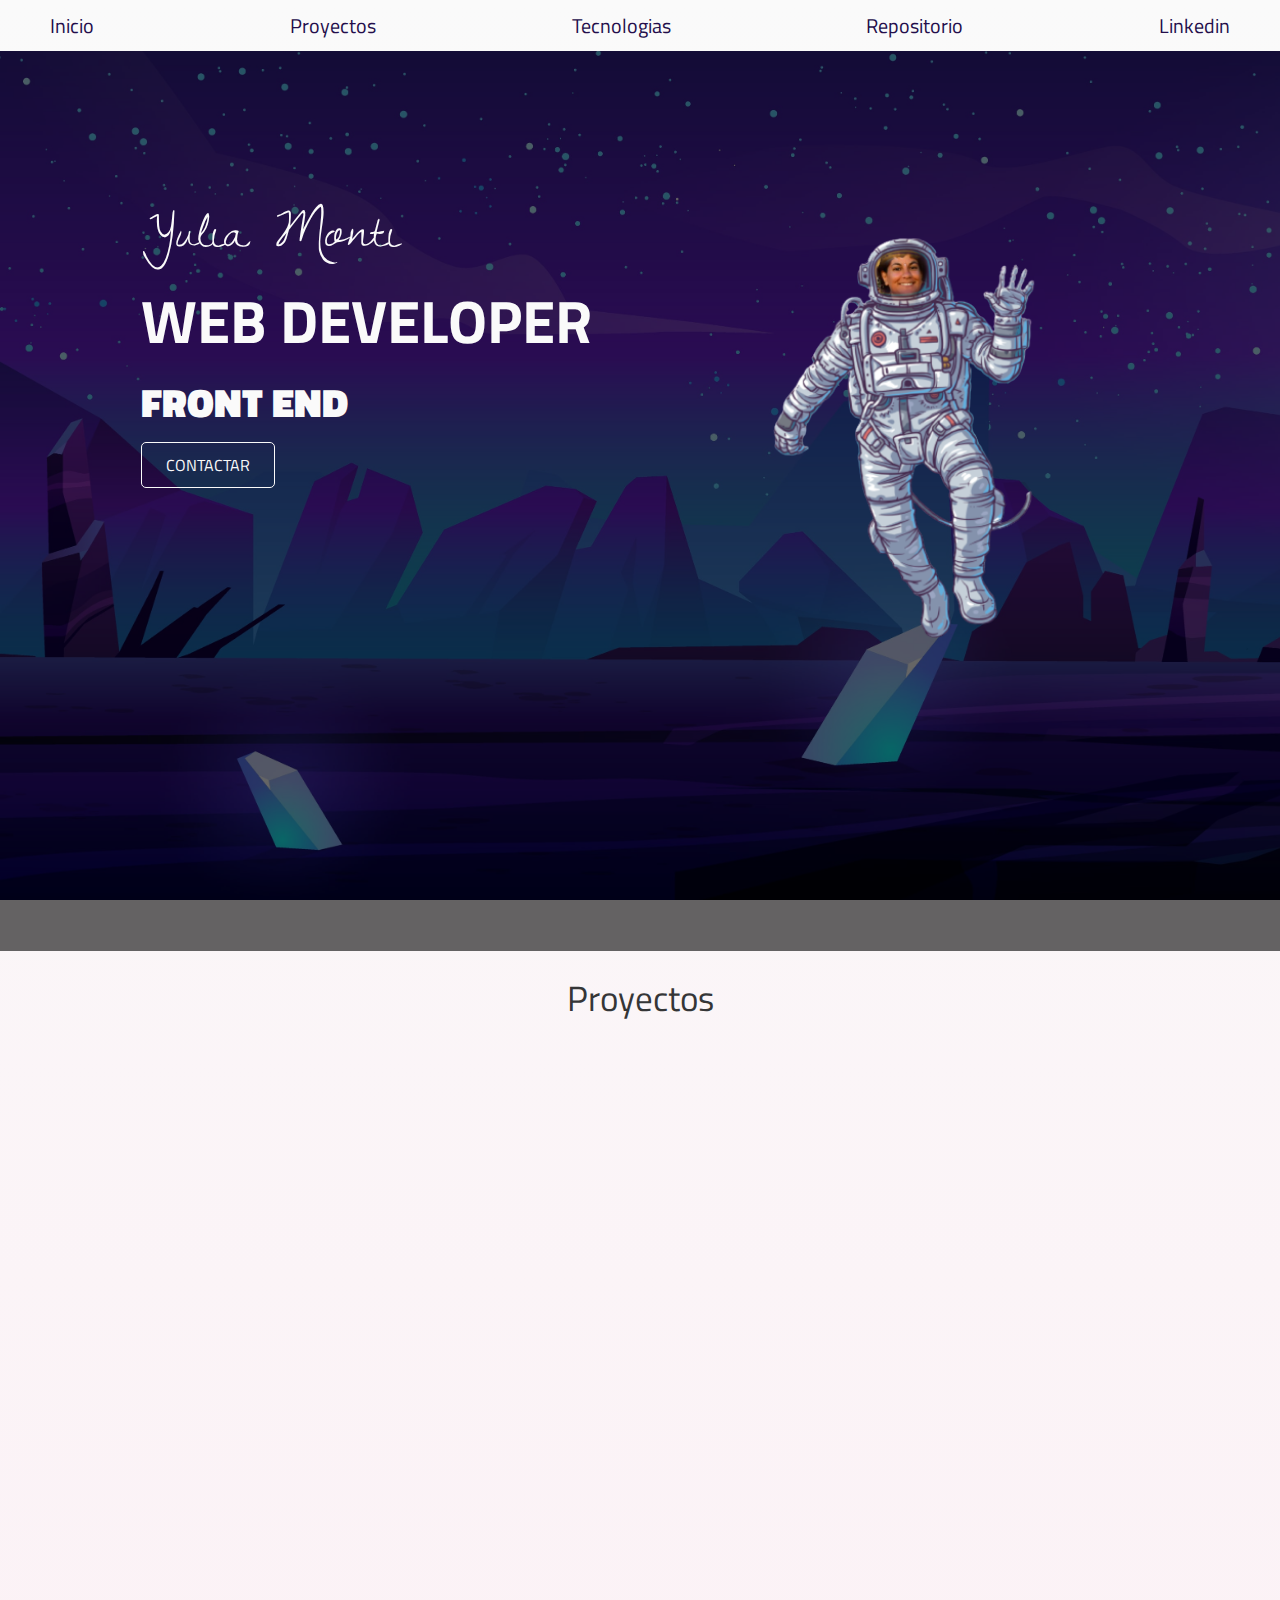
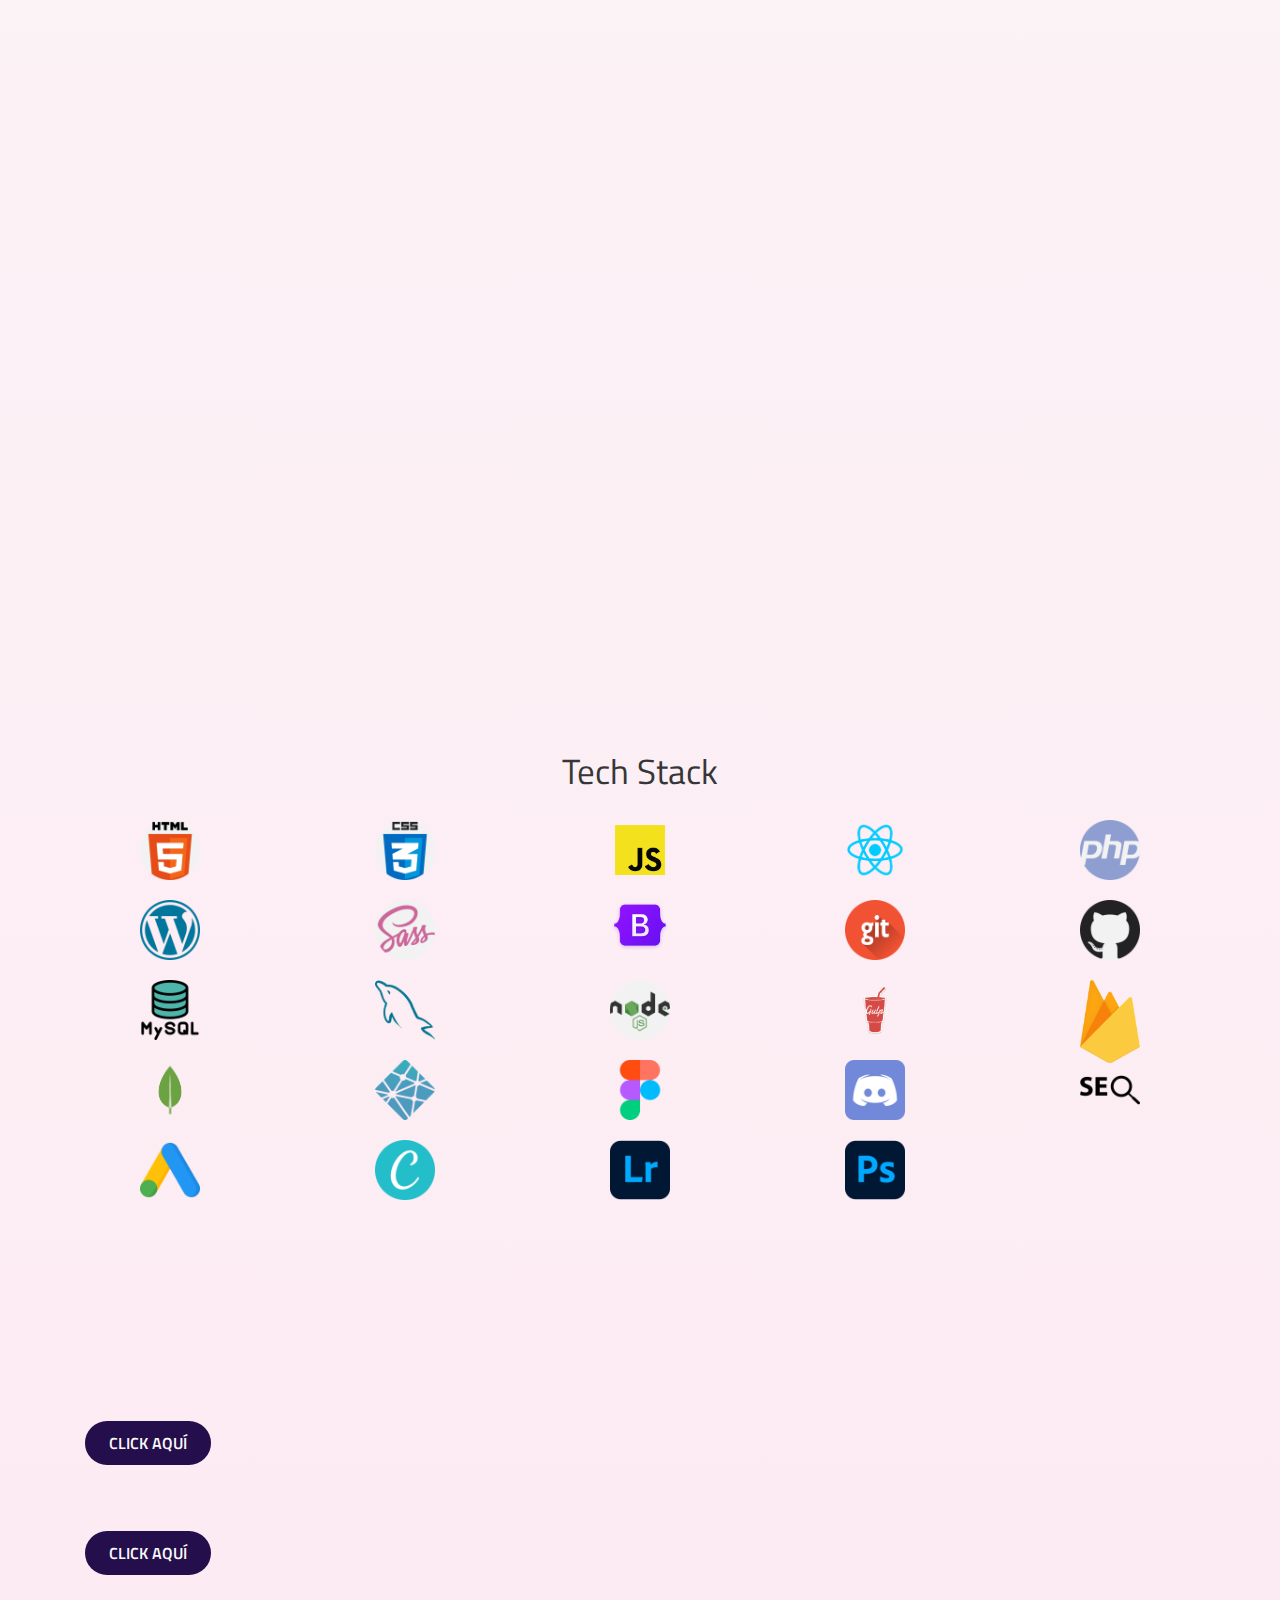
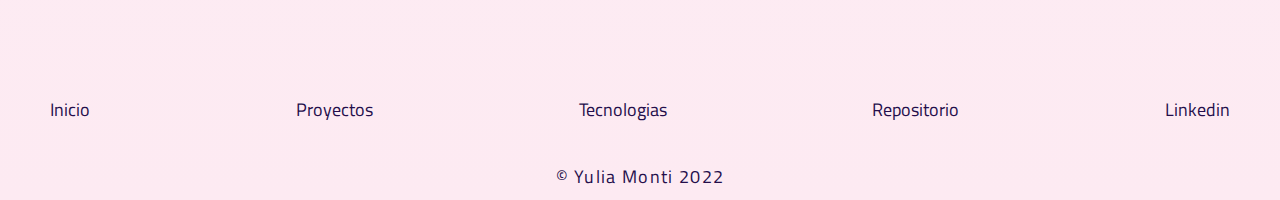
==== index.html @ 809687d3 "Mejorando responsive" ====
<!DOCTYPE html>
<html lang="en">

<head>
    <meta charset="UTF-8">
    <meta http-equiv="X-UA-Compatible" content="IE=edge">
    <meta name="viewport" content="width=device-width, initial-scale=1.0">
    <meta name="description" content="Portfolio de Yulia Monti, Diseñadora y Desarrolladora Web Front End">
    <meta name="keywords"
        content="desarrollo web, developer, full stack, frontEnd, backend, react, javascript, nodejs, php, wordpress, bootstrap, git, github, mysql, firebase, figma, developer web, developer website, developer web full stack, developer web junior, developer web portfolio">
    <title>Yulia Monti</title>
    <link rel="preconnect" href="https://fonts.googleapis.com">
    <link rel="preconnect" href="https://fonts.gstatic.com" crossorigin>
    <link
        href="https://fonts.googleapis.com/css2?family=Dawning+of+a+New+Day&family=Fredoka:wght@300;500&family=Titillium+Web:ital,wght@0,200;0,300;0,400;0,600;0,700;1,200;1,300;1,400;1,600&display=swap"
        rel="stylesheet">
    <link href="https://unpkg.com/aos@2.3.1/dist/aos.css" rel="stylesheet">
    <link href="css/styles.css" rel="stylesheet">
</head>

<body>
    <header>
        <div class="mobile-menu">
            <img src="imagenes/menu-gris.png" alt="menu responsive">
        </div>

        <div>
            <nav class="navegacion-principal flex contenedor">
                <a href="./index.html">Inicio</a>
                <a href="#proyectos">Proyectos</a>
                <a href="#estudios"> Tecnologias </a>
                <a href="https://github.com/yuliamonti" target="_blank"> Repositorio </a>
                <a href="https://www.linkedin.com/in/yuliamonti/" target="_blank"> Linkedin </a>
            </nav>
        </div>
    </header>

    <section class="hero">
        <div class="contenido-hero">
            <div class="w-sm-100">
                <h1 class="titulo-yulia"> Yulia Monti
                    <br><span class="titulo contenedor"> Web Developer</span>
                </h1>
                <h2> Front End</h2>
                <a href="http://www.linkedin.com/in/yuliamonti" class="boton" target="_blank"> Contactar </a>
            </div>

            <div>
                <a href="./html/sobre-mi.html"> <img src="imagenes/yuAstronauta.png" width="400"
                        alt="Astronauta con la cara de Yulia, link sobre-mi" class="astronauta"></a>
            </div>
        </div>
    </section>

    <main>
        <section>
            <h3>Proyectos</h3>
            <div id="proyectos">

                <section data-aos="fade-up" class="proyecto contenedor w-sm-100">
                    <a href="https://yuliamonti.github.io/gif-api/" target="_blank">
                        <img class="img-proyecto-sm" src="imagenes/gif-app-img.png" width="500"
                            alt="App buscadora de gifs"></a>

                    <div class="contenedor descripcionProyecto">
                        <h4>Gif App</h4>
                        <p>App con buscador de Gifs</p>
                        <p>Desde el buscador podes elegir el Gif de la categoría que mas te guste. <br>
                            Tecnología utilizada: React, Vite, Jest, Fetch y API.</p>
                    </div>
                </section>

                <section data-aos="fade-up" class="proyecto fd-r contenedor  w-sm-100">
                    <div class="contenedor descripcionProyecto">
                        <h4>La Web de Skay Beilinson </h4>
                        <p>Página no oficial de Skay y los Fakires, banda de Rock Argentino.</p>
                        <p>Tecnología utilizada: Html, Sass y Gulp.</p>
                    </div>

                    <a href="https://yuliamonti.github.io/laWebDeSkay/" target="_blank">
                        <img class="img-proyecto-sm" src="imagenes/cap-LaWebDeSkay-1.png" width="500"
                            alt="Proyecto de La Web de Skay Beilinson, Banda de Rock Argentino, ex guitarrista de los redondos">
                    </a>
                </section>

                <section data-aos="fade-up" class="proyecto contenedor  w-sm-100">
                    <a href="https://yuliamonti.github.io/carple-monti/" target="_blank">
                        <img class="img-proyecto-sm" src="imagenes/cap-Carple-1.png" width="500"
                            alt="Carple, fábrica de Aberturas"> </a>

                    <div class="contenedor descripcionProyecto">
                        <h4>Carple Fábrica de Aberturas</h4>
                        <p>Página no oficial de Carple, Fábrica de Aberturas.</p>
                        <p>Tecnología utilizada: HTML y Css.</p>
                    </div>
                </section>

                <section data-aos="fade-up" class="proyecto fd-r contenedor  w-sm-100">
                    <div class="contenedor descripcionProyecto">
                        <h4>Brok Electrónica</h4>
                        <p>Servicio Técnico Oficial de Samsung y Sony, Rosario, Santa Fé, Argetina.</p>
                        <p>Tecnología utilizada: WordPress.</p>
                    </div>

                    <a href="https://brokelectronica.com.ar/" target="_blank">
                        <img class="img-proyecto-sm" src="imagenes/proyecto-brok.png" width="500"
                            alt="Proyecto de Brok Electrónica, Servicio tecnico autorizado de Sony y Samsung"> </a>
                </section>

            </div>
        </section>
    </main>

    <section>
        <h3 id="estudios"> Tech Stack</h3>
        <div class="skills contenedor w-sm-100">
            <img src="imagenes/html-5.png" width="60" alt="Logotipo de HTML 5">
            <img src="imagenes/css.png" width="60" alt="Logotipo de CSS">
            <img src="imagenes/javascript.png" width="60" alt="Logotipo de JavaScript">
            <img src="imagenes/react.png" width="60" alt="Logotipo de React Js">
            <img src="imagenes/php.png" width="60" alt="Logotipo de PHP">
            <img src="imagenes/wordpress.png" width="60" alt="Logotipo de WordPress">
            <img src="imagenes/sass.png" width="60" alt="Logotipo de Sass">
            <img src="imagenes/bootstrap-logo-shadow.png" width="60" alt="Logotipo de Bootstrap, frameworks">
            <img src="imagenes/git.png" width="60" alt="Logotipo de Git">
            <img src="imagenes/github.png" width="60" alt="Logotipo de GitHub">
            <img src="imagenes/mysql.png" width="60" alt="Logotipo de MySql">
            <img src="imagenes/mysql-.png" width="60" alt="Logotipo de MySql Workbench">
            <img src="imagenes/nodejs.png" width="60" alt="Logotipo de Node js">
            <img src="imagenes/gulp.png" width="60" alt="Logotipo de Gulp">
            <img src="imagenes/firebase-.png" width="50" alt="Logotipo de Firebase">
            <img src="imagenes/mondo-db.png" width="60" alt="Logotipo de Mongo DB">
            <img src="imagenes/netlify.png" width="60" alt="Logotipo de Netlify">
            <img src="imagenes/figma.png" width="60" alt="Logotipo de Figma">
            <img src="imagenes/discord.png" width="60" alt="Logotipo de Discord">
            <img src="imagenes/seo-search-symbol.png" width="60" alt="Icono de SEO ">
            <img src="imagenes/adwords.png" width="60" alt="Logotipo de Google Adwords">
            <img src="imagenes/canva.png" width="60" alt="Logotipo de Canva">
            <img src="imagenes/photoshop-lightroom.png" width="60" alt="Logotipo de Photoshop">
            <img src="imagenes/photoshop.png" width="60" alt="Logotipo de Lightroom">
        </div>
    </section>

    <section id="mas">
        <div class="mas contenedor w-sm-100">
            <div class="contenedor descripcion-sobre-mi w-sm-100">
                <h4 data-aos="fade-left"> ¿Querés saber más sobre mi?</h4>
                <a href="./html/sobre-mi.html" class="boton-sobre-mi"> Click Aquí </a>
                <h4 data-aos="fade-left"> O contactame</h4>
                <a href="http://www.linkedin.com/in/yuliamonti" class="boton-sobre-mi" target="_blank"> Click Aquí </a>
            </div>

            <div>
                <a href="./html/sobre-mi.html"> <img data-aos="zoom-in"
                        src="imagenes/yuAstronauta-abstract-removebg.png"
                        alt="Ilustración de astronauta con la cara de Yulia" width="400"
                        class="astronauta-saber-mas"></a>
            </div>
        </div>
    </section>

    <div>
        <nav class="flex contenedor menuFooter">
            <a href="/">Inicio</a>
            <a href="#proyectos">Proyectos</a>
            <a href="#estudios"> Tecnologias</a>
            <a href="https://github.com/yuliamonti" target="_blank"> Repositorio </a>
            <a href="https://www.linkedin.com/in/yuliamonti/" target="_blank"> Linkedin </a>
        </nav>
    </div>
    <footer class="footer">
        <p> &copy; Yulia Monti 2022 </p>
    </footer>

    <script src="js/app.js"></script>
    <script src="https://unpkg.com/aos@2.3.1/dist/aos.js"></script>
    <script> AOS.init({ duration: 2000 }); </script>
</body>

</html>
---- css/styles.css ----
/*GLOBALES..................*/
:root {
    /*Colores de la marca*/
    --violeta: #240e4b;
    --rosa: #f590b2;
    --gris: #353637;
    --grisclaro: #fafafa;
    --rosaclaro: #fdeaf2;
}
*,
*:before,
*:after {
    box-sizing: inherit;
    Margin: 0;
    Padding: 0;
}
html {
    font-size: 62.5%;
    box-sizing: border-box;
    scroll-behavior: smooth;
}
.hero,
.proyectos,
.mas {
    scroll-snap-align: center;
    scroll-snap-stop: always;
}
body {
    font-size: 16px;
    font-family: 'Titillium Web', sans-serif;
    background-image: linear-gradient(to top, var(--rosaclaro) 0%, var(--grisclaro) 100%);
}
/*Utilidades.....................*/
.w-sm-100 {
    width: 100%;
}
.contenedor {
    max-width: 120rem;
    margin: 0 auto;
}
a {
    text-decoration: none;
}
.sombra {
    box-shadow: 0px 5px 15px 0px rgba(20, 20, 20, 0.39);
    background-color: var(--grisclaro);
    padding: 2rem;
    border-radius: 1rem;
}

/*BOTONES: Hero - Sección sobre-mi - Página sobre-mi*/
.boton {
    color: var(--grisclaro);
    padding: 1rem 2.4rem;
    margin-left: min(5rem, 1vw);
    text-transform: uppercase;
    font-weight: 500;
    border-radius: .5rem;
    width: 80%;
    text-align: center;
    border: 1.5px solid var(--grisclaro);
}
@media (max-width: 320px) {
    .boton {
        padding: 1rem 2rem;
        border: none;
    }
}
.boton-sobre-mi {
    color: var(--grisclaro);
    background-color: var(--violeta);
    padding: 1rem 2.4rem;
    margin-left: min(5rem, 1vw);
    text-transform: uppercase;
    font-weight: 600;
    border-radius: 5rem;
    width: 80%;
    text-align: center;
}
.boton-sm {
    color: var(--grisclaro);
    text-transform: uppercase;
    border-radius: 4rem;
    padding: 1rem 3rem;
}

.boton:hover,
.boton-sm:hover {
    cursor: pointer;
    font-weight: bolder;
    background-color: rgb(0 0 0 /20%);
}
.boton-sobre-mi:hover {
    cursor: pointer;
    font-weight: bolder;
    background-color: #240e4bbb;
}

/*tamaños de fuente.................*/
h1 {
    font-size: clamp(3rem, 5vw, 6rem);
    margin-left: min(5rem, 1vw);
    font-weight: lighter;
}
h1 span {
    font-size: clamp(2.4rem, 5vw, 6rem);
    font-weight: bold;
    text-transform: uppercase;
}
h2 {
    font-size: clamp(1.8rem, 5vw, 4rem);
    font-weight: 800;
    text-transform: uppercase;
    margin-left: min(5rem, 1vw);
    margin-bottom: 2rem;
}
h3 {
    font-size: clamp(2.2rem, 5vw, 3.5rem);
    font-weight: 400;
}
h4 {
    font-size: clamp(2rem, 5vw, 3rem);
    font-weight: 400;
    margin: 2rem auto;
}
p {
    font-size: clamp(1.4rem, 5vw, 1.8rem);
    font-weight: 400;
}

h3,
h4 {
    text-align: center;
    font-family: 'Titillium Web', sans-serif;
    color: var(--gris);
    flex-direction: row;
}

/*Menú de navegación...............*/
.navegacion-principal {
    display: flex;
    flex-direction: row;
    justify-content: space-between;
}
@media (max-width: 768px) {
    .navegacion-principal {
        flex-direction: column;
        align-items: center;
        opacity: 0;
        height: 0;
        visibility: visible;
        transition: visibility .3s ease-in-out, opacity .5s linear, height .5s linear;
    }
}
.navegacion-principal a {
    color: var(--violeta);
    text-decoration: none;
    font-size: 2rem;
    padding: 1rem;
}
.navegacion-principal a:hover {
    font-weight: 600;
    background-color: #240e4b38;
}
@media (min-width: 769px) {
    .mobile-menu {
        display: none;
    }
}
.mobile-menu img {
    width: 4rem;
}
.mostrar {
    visibility: visible;
    opacity: 1;
    height: auto;
}

/*Hero.............................*/
.hero {
    background-image: url(../imagenes/background-galaxia-yulia-min.jpg);
    background-repeat: no-repeat;
    background-size: cover;
    background-attachment: fixed;
    height: 90rem;
    color: #fafafa;
    position: relative;
    margin-bottom: 2rem;
}
.contenido-hero  {
    position: absolute;
    background-color: rgb(0 0 0 /60%);
    width: 100%;
    height: 100%;
    display: grid;
    grid-auto-rows: 30rem;
    grid-template-columns: repeat(auto-fit, minmax(min(100%, 30rem), 50%));
    padding: max(10vw, 2rem);
}
@media (max-width: 768px) {
    .contenido-hero {
        grid-auto-rows: 25rem;
        grid-template-columns: repeat(auto-fit, minmax(min(102%, 31rem), 51%));
    }
}
@media (max-width: 500px) {
    .contenido-hero {
/*         grid-template-columns: repeat(auto-fit, minmax(min(102%, 31rem), 51%)); */
        padding: max(15vw, 2rem);
    }
}
@media (max-width: 185px) {
    .contenido-hero {
        grid-auto-rows: 30rem;
        padding: max(1vw, 1rem);
    }
}
.astronauta {
    width: max(400px, 100%);
}
@media (max-width: 500px) {
    .astronauta {
        width: max(300px, 100%);
    }
} 
@media (max-width: 333px) {
    .astronauta {
        width: max(250px, 100%);
    }
} 
@media (max-width: 235px) {
    .astronauta {
        width: max(150px, 100%);
    }
} 

.titulo-yulia {
    font-family: 'Dawning of a New Day', cursive;
    color: var(--grisclaro);
    animation-duration: 10s;
}
.titulo {
    font-family: 'Titillium Web', sans-serif;
}

/*Seccion Mis Proyectos............*/
#proyectos {
    min-height: 25rem;
}
.proyecto {
    display: flex;
    align-items: center;
    margin: 0 auto;
    padding: 3rem 2rem 6rem 2rem;
    gap: 2rem;
}
.img-proyecto-sm:hover {
    box-shadow: 0px 5px 15px 0px rgba(20, 20, 20, 0.39);
    background-color: var(--grisclaro);
    border-radius: 1rem;
}
@media (max-width: 768px) {
    .proyecto {
        flex-wrap: wrap;
        flex-direction: column;
        margin: 0 auto;
        padding-bottom: 3rem;
        gap: 2rem;
    }
    .fd-r {
        flex-direction: column-reverse;
    }
}
.proyecto img {
    margin: auto;
    border-radius: 2rem;
}
@media (min-width: 768px) {
    .proyectos {
        display: flex;
        margin: 0 auto;
    }
    .img-proyecto-sm {
        max-width: 100%;
    }
}
@media (max-width: 768px) {
    #proyectos {
        display: flex;
        flex-direction: column;
        text-align: center;
        margin: 0 auto;
        gap: 1rem;
    }
    .img-proyecto-sm {
        max-width: 100%;
    }
    .proyecto img {
        border-radius: 1rem;
    }
}

/*Seccion Tech stack...................*/
.skills {
    color: var(--gris);
    font-weight: 500;
    display: grid;
    grid-auto-rows: 8rem;
    grid-template-columns: repeat(auto-fill, minmax(20rem, 1fr));
    justify-items: center;
    padding: min(5rem, 1vw);
}
@media (max-width: 613px) {
    .skills{
    grid-template-columns: repeat(auto-fill, minmax(7rem, 1fr));
    }
}
.skills img {
    margin: 1rem;
    width: min(6rem, 30vw);
}

.ml {
    margin-left: 3rem;
    margin-right: 1rem;
}

/*Sección Sobre mi..................*/
.titulo-sobre-mi {
    font-family: 'Dawning of a New Day', cursive;
    margin: 0;
}
.subtitulo {
    margin: 0;
}
.sobre-mi {
    position: absolute;
    background-color: rgb(0 0 0 /60%);
    width: 100%;
    height: 100%;
    flex-direction: column;
    align-items: flex-start;
    justify-content: center;
}
.sobre-mi h3 {
    color: var(--grisclaro);
    text-align: left;
}

/*Footer...............*/
.footer {
    text-align: center;
    color: var(--violeta);
    letter-spacing: 1pt;
    margin-top: 2rem;
    padding: 1rem;
}
.sm {
margin: 0;
}
.menuFooter {
    flex-direction: row;
    justify-content: space-between;
    display: flex;
    flex-direction: row;
    justify-content: space-between;
}
.menuFooter a {
    color: var(--violeta);
    font-weight: 500;
    font-size: 1.8rem;
    padding: 1rem;
    max-height: 7vh;
}
.menuFooter a:hover {
    font-weight: 600;
}
@media (max-width: 768px) {
    .menuFooter {
        display: flex;
        flex-direction: column;
        align-items: center;
    }
}
/*Página sobre mi........................*/
.hero-sm {
    background-image: url(../imagenes/background-galaxia-yulia-min.jpg);
    background-size: cover;
    height: 110rem;
    color: #fafafa;
    position: relative;
    margin-bottom: 2rem;
}

#mas {
    margin: 0 auto;
    width: auto;  
}
.mas {
    display: flex;
    align-items: center;
    margin: 0 auto;
    padding: clamp(0em, 4vw, 2em);
}
@media (max-width: 768px) {
    .mas {
        flex-direction: column;
        text-align: center;
    }
}
.descripcion-sobre-mi h4 {
    text-align: left;
    margin-left: 1rem;
}
@media (max-width: 768px) {
    .descripcion-sobre-mi h4 {
        text-align: center;
    }
}
.menuSM {
    margin: 1rem;
    color: var(--violeta);
    text-transform: uppercase;
    font-weight: 700;
    display: flex;
    justify-content: center;
}
.menuSM a:hover {
    color: #353637;
    font-weight: 600;
    background-color: var(--rosaclaro);
}
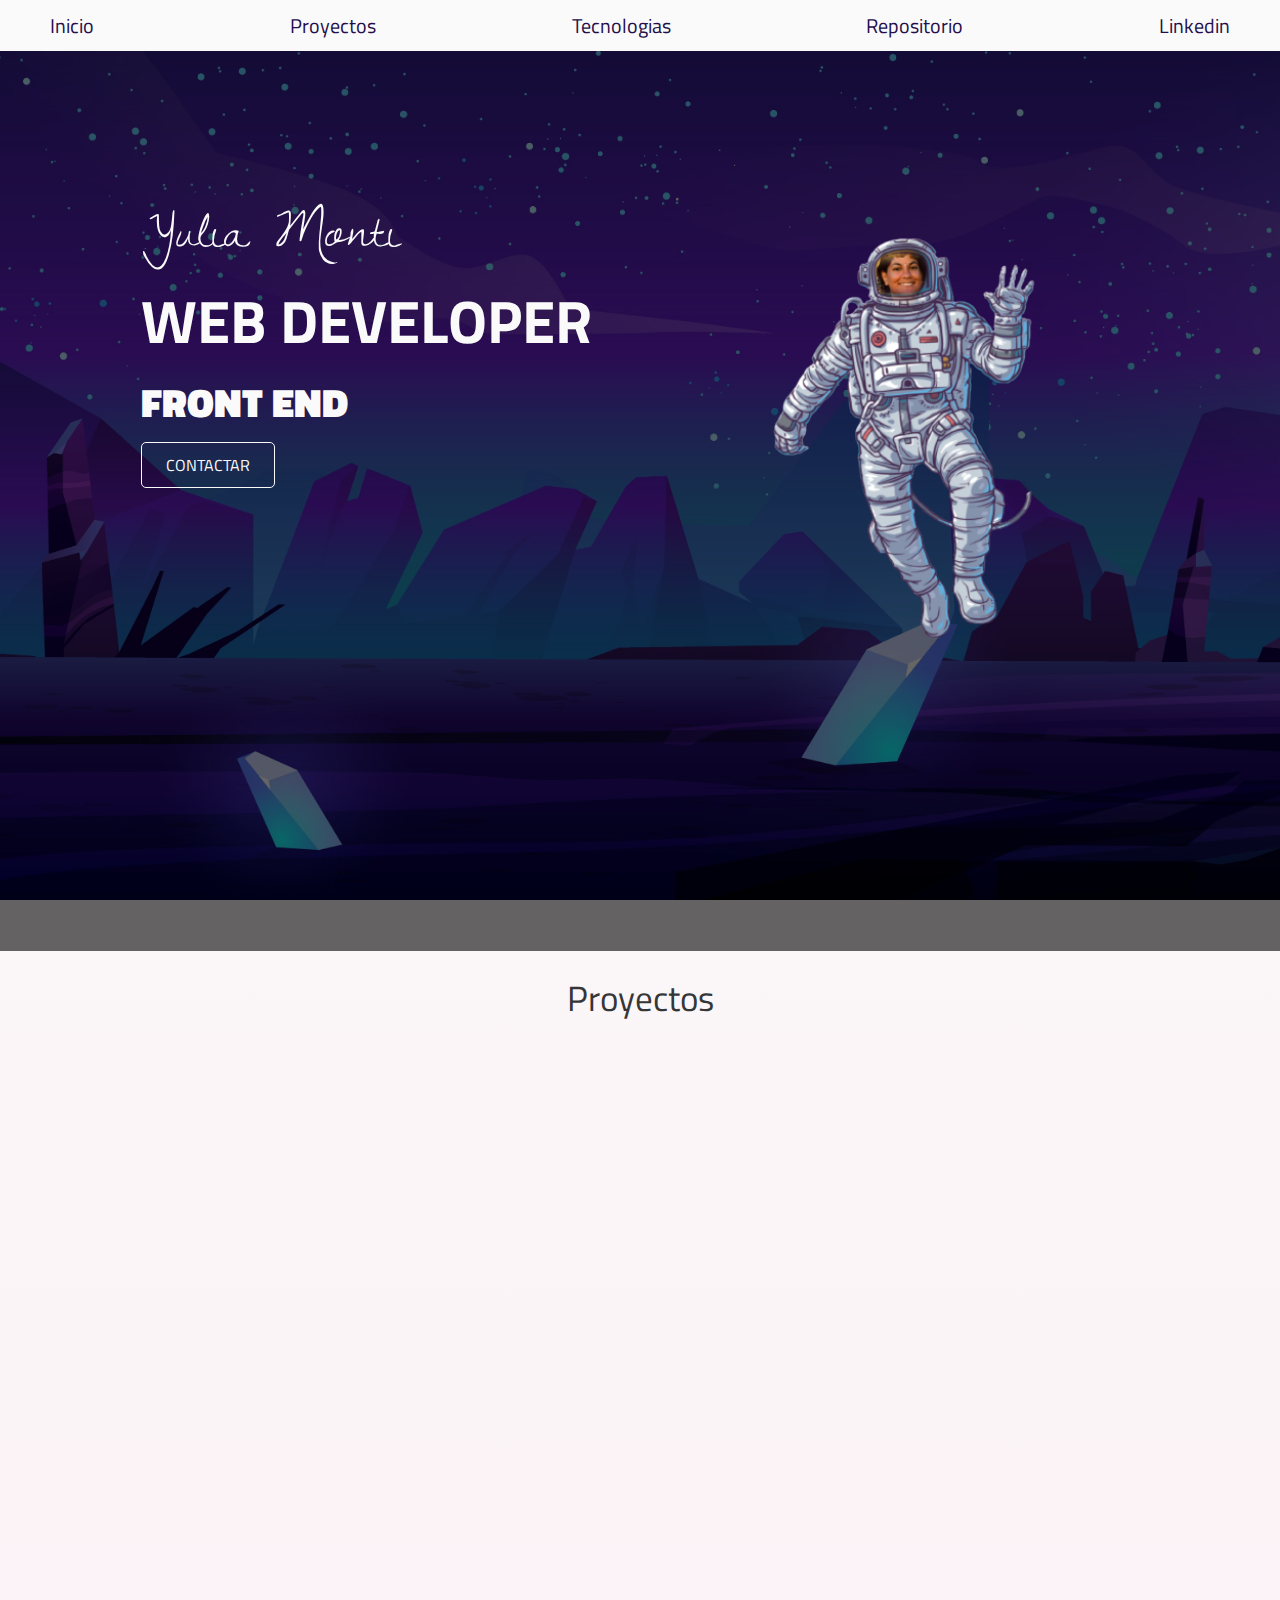
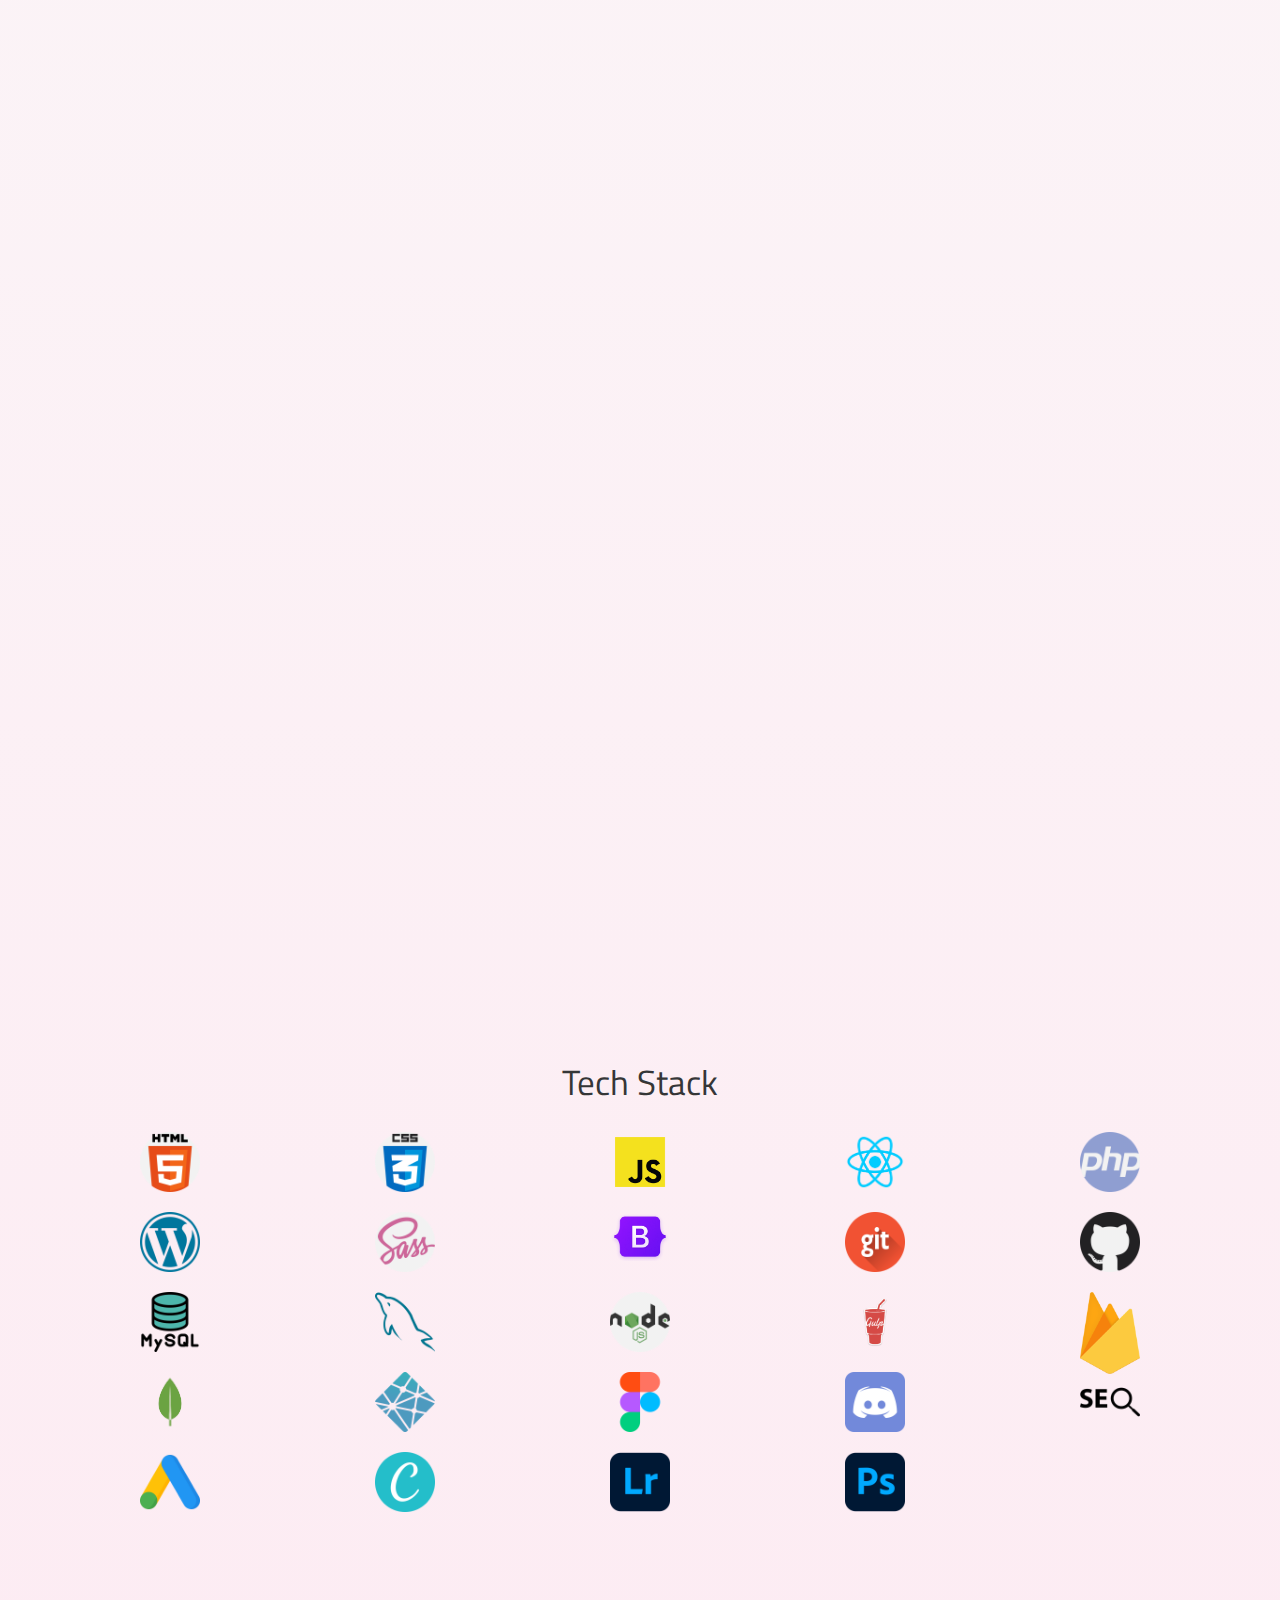
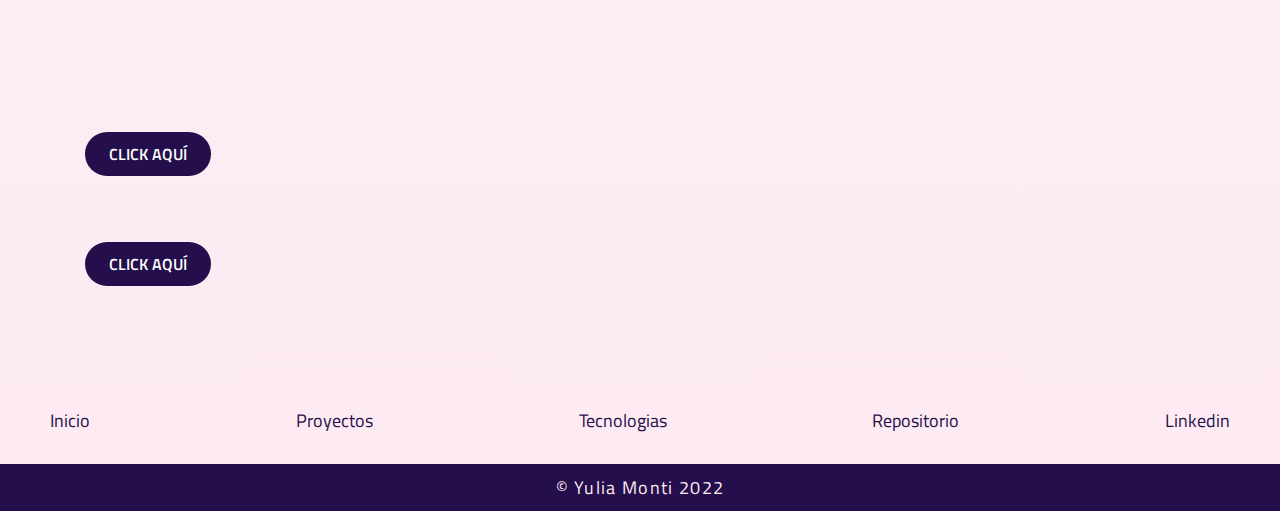
==== commit ed355101: "Añadiendo Proyecto Final de React js" ====
--- a/index.html
+++ b/index.html
@@ -9,6 +9,7 @@
     <meta name="keywords"
         content="desarrollo web, developer, full stack, frontEnd, backend, react, javascript, nodejs, php, wordpress, bootstrap, git, github, mysql, firebase, figma, developer web, developer website, developer web full stack, developer web junior, developer web portfolio">
     <title>Yulia Monti</title>
+    <link rel="icon" href="imagenes/yuAstronauta.png" width="300" />
     <link rel="preconnect" href="https://fonts.googleapis.com">
     <link rel="preconnect" href="https://fonts.gstatic.com" crossorigin>
     <link
@@ -56,6 +57,19 @@
         <section>
             <h3>Proyectos</h3>
             <div id="proyectos">
+
+                <section data-aos="fade-up" class="proyecto fd-r contenedor  w-sm-100">
+                    <div class="contenedor descripcionProyecto">
+                        <h4>E-commerce con React </h4>
+                        <p>Primer App E-commerce utilizando React Js y Firebase como Base de Datos.</p>
+                        <p>Tecnologías utilizadas: React js, Node js, Firebase, Bootstrap, React Router Dom.</p>
+                    </div>
+            
+                    <a href="https://imperfecta-cosmetica-natural.netlify.app/" target="_blank">
+                        <img class="img-proyecto-sm" src="imagenes/cap-imperfecta-png.png" width="500"
+                            alt="Imperfecta Cosmética Natural">
+                    </a>
+                </section>
 
                 <section data-aos="fade-up" class="proyecto contenedor w-sm-100">
                     <a href="https://yuliamonti.github.io/gif-api/" target="_blank">
--- a/css/styles.css
+++ b/css/styles.css
@@ -350,10 +350,11 @@
 /*Footer...............*/
 .footer {
     text-align: center;
-    color: var(--violeta);
+    color: var(--rosaclaro);
     letter-spacing: 1pt;
     margin-top: 2rem;
     padding: 1rem;
+    background-color: var(--violeta);
 }
 .sm {
 margin: 0;
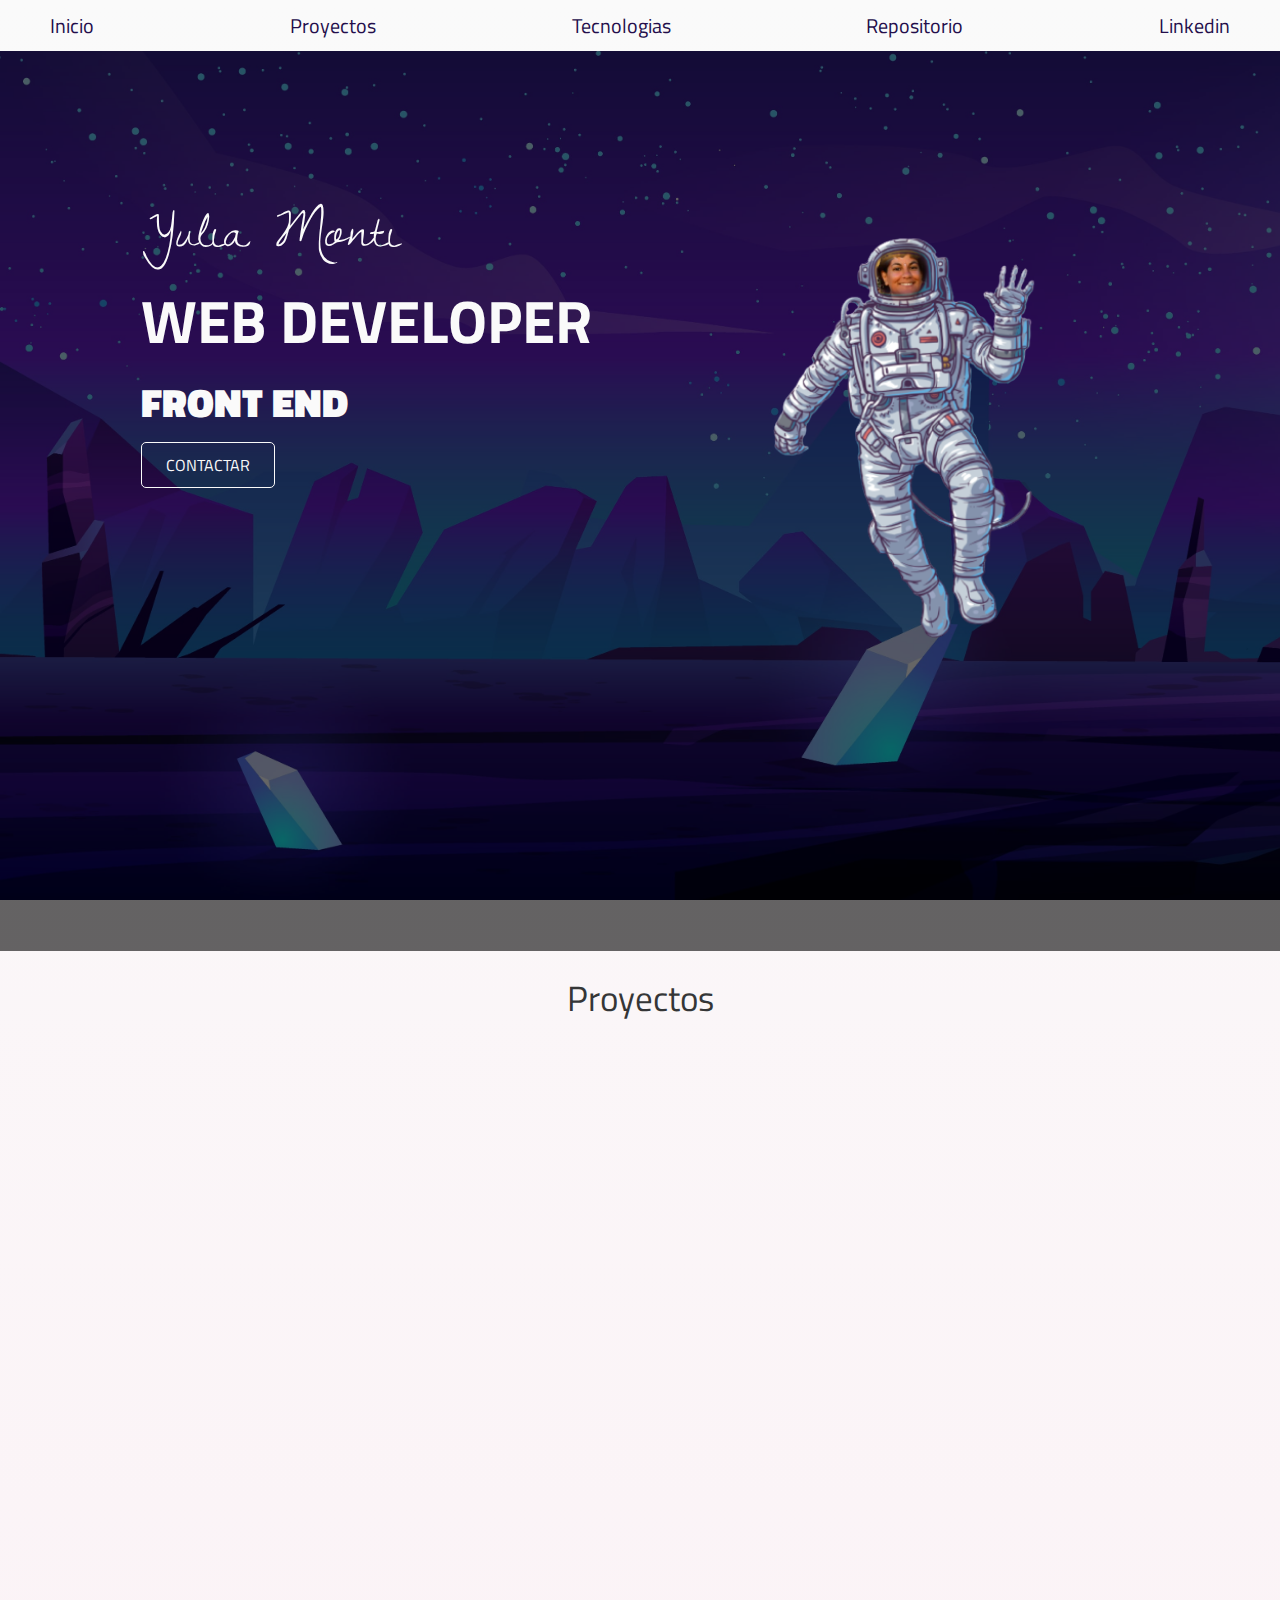
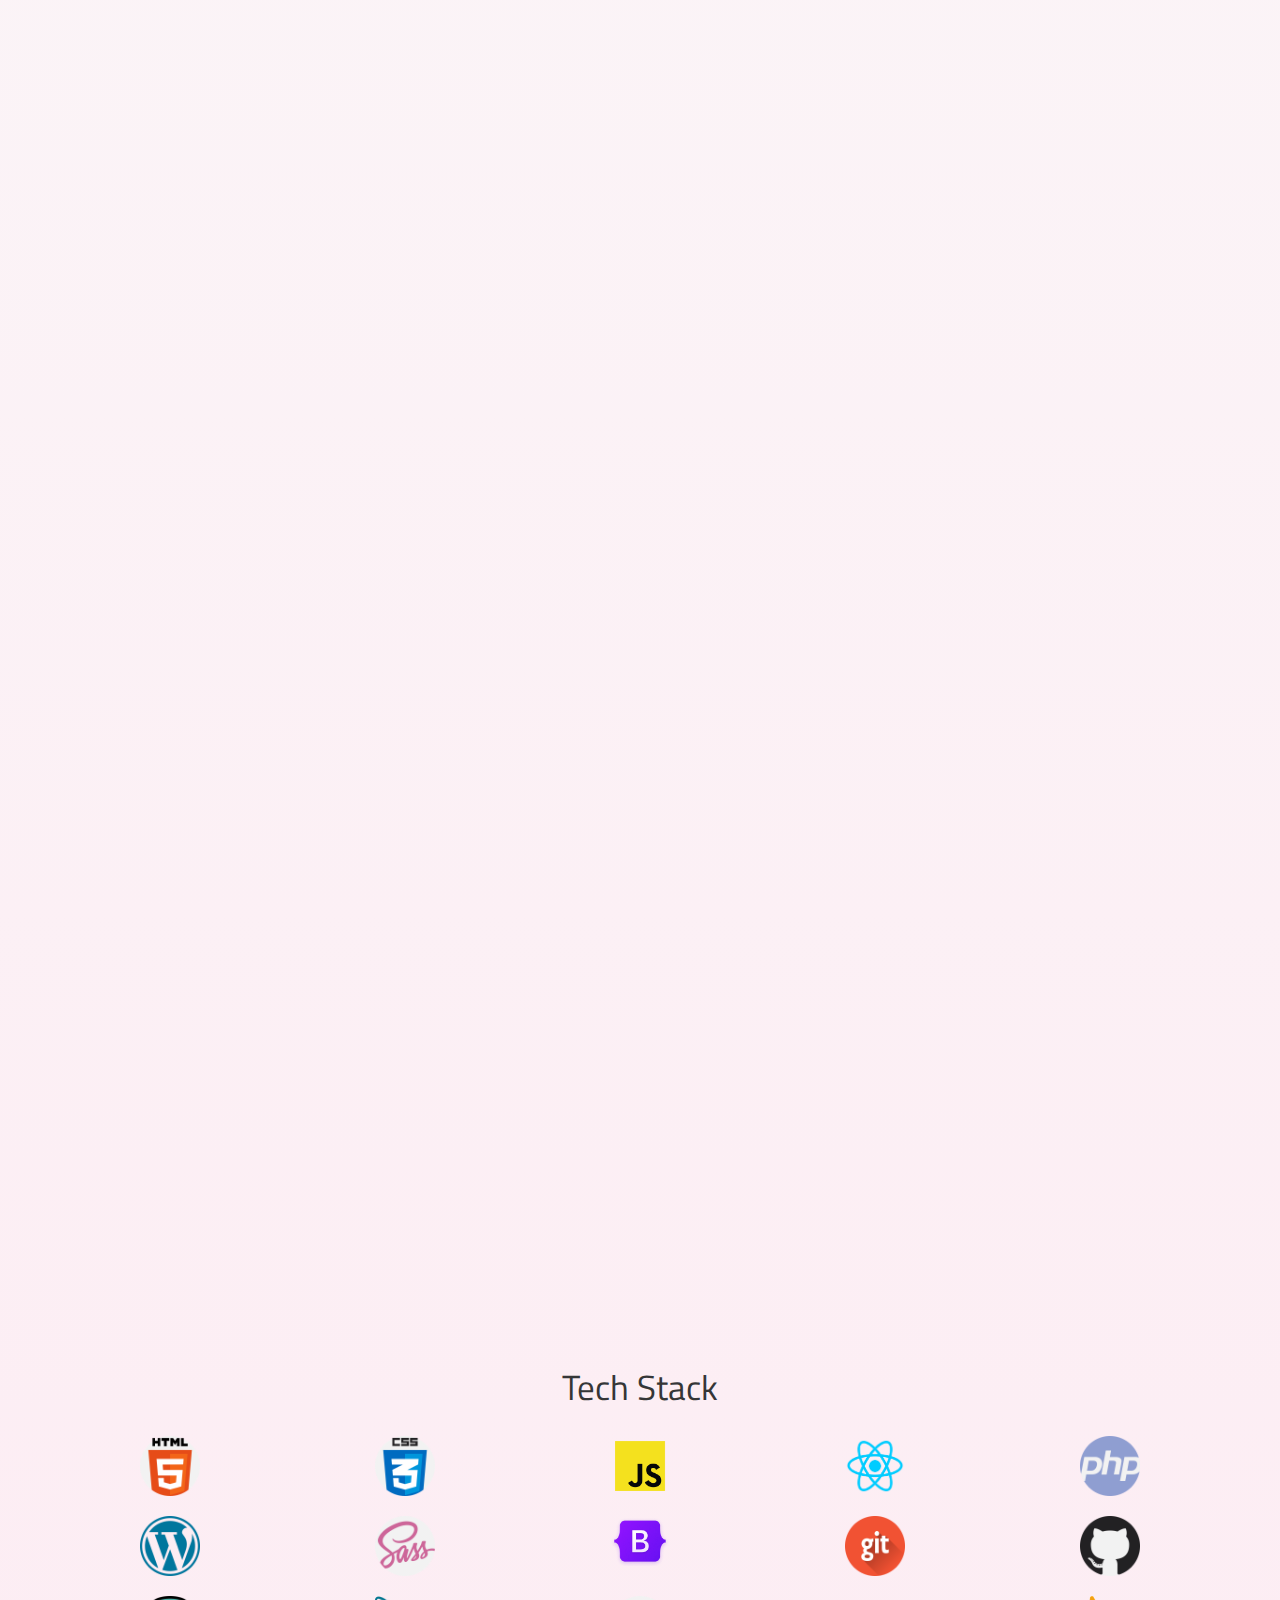
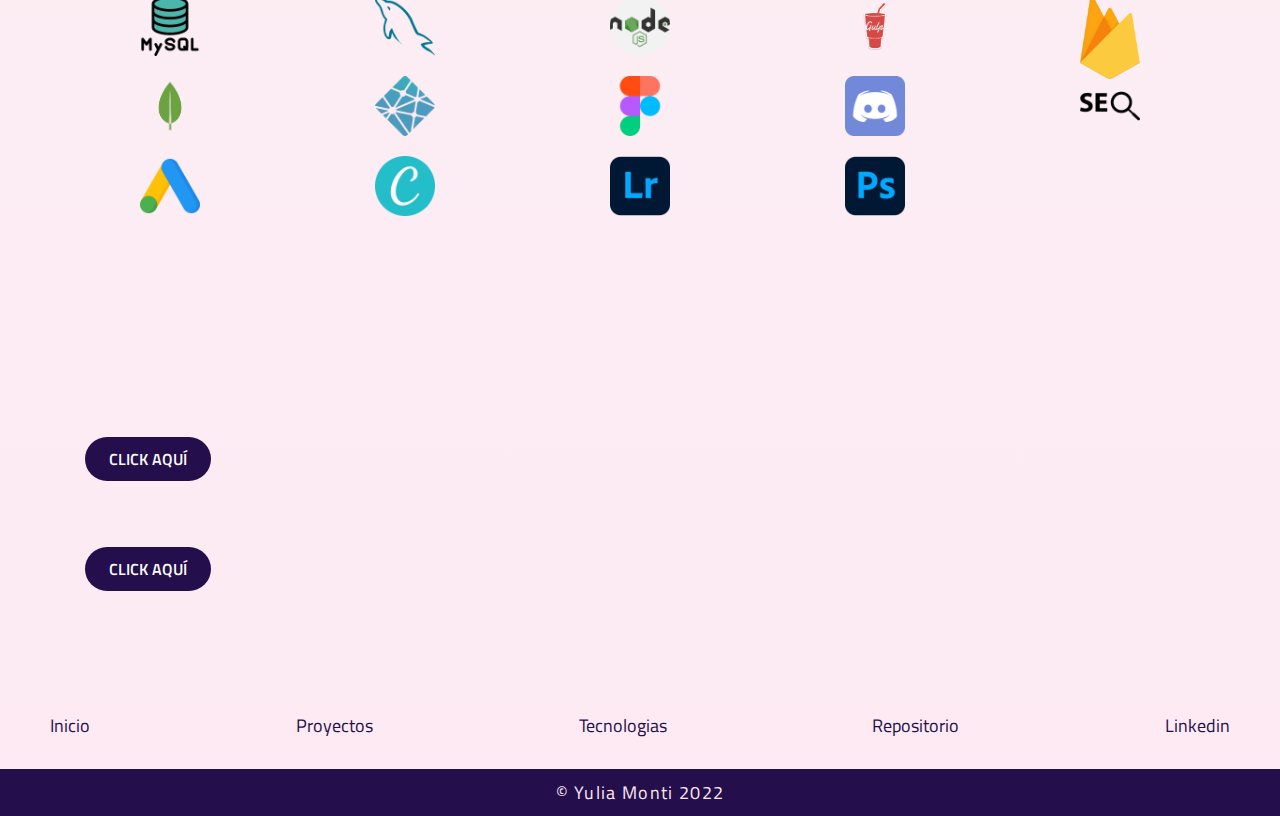
==== commit 767e1863: "Agregando proyecto MBB Kinesióloga" ====
--- a/index.html
+++ b/index.html
@@ -58,17 +58,30 @@
             <h3>Proyectos</h3>
             <div id="proyectos">
 
-                <section data-aos="fade-up" class="proyecto fd-r contenedor  w-sm-100">
-                    <div class="contenedor descripcionProyecto">
-                        <h4>E-commerce con React </h4>
-                        <p>Primer App E-commerce utilizando React Js y Firebase como Base de Datos.</p>
-                        <p>Tecnologías utilizadas: React js, Node js, Firebase, Bootstrap, React Router Dom.</p>
-                    </div>
-            
+
+                <section data-aos="fade-up" class="proyecto contenedor w-sm-100">
+
                     <a href="https://imperfecta-cosmetica-natural.netlify.app/" target="_blank">
                         <img class="img-proyecto-sm" src="imagenes/cap-imperfecta-png.png" width="500"
                             alt="Imperfecta Cosmética Natural">
                     </a>
+                    <div class="contenedor descripcionProyecto">
+                        <h4>E-commerce con React </h4>
+                        <p>Primer App E-commerce utilizando React Js y Firebase como Base de Datos.</p>
+                        <p>Tecnologías utilizadas: React js, Node js, Firebase, Bootstrap, React Router Dom.</p>
+                    </div>
+                </section>
+
+                <section data-aos="fade-up" class="proyecto contenedor fd-r w-sm-100">
+                    <div class="contenedor descripcionProyecto">
+                        <h4>M.Belén Basso, Kinesióloga</h4>
+                        <p>Landing Pages Licenciada en Kinesiología y Fisiatría</p>
+                        <p>Landing Pages realizada para M. Belén Basso Licenciada en Kinesiología y Fisiatría utilizando
+                            Html, Css y Js.</p>
+                    </div>
+                    <a href="https://yuliamonti.github.io/kinesiologa-mbbasso/" target="_blank">
+                        <img class="img-proyecto-sm" src="imagenes/mbb-kinesiologa.png" width="500"
+                            alt="Landing pages Licenciada M. Belen Basso Kinesióloga y Fisiatra"></a>
                 </section>
 
                 <section data-aos="fade-up" class="proyecto contenedor w-sm-100">
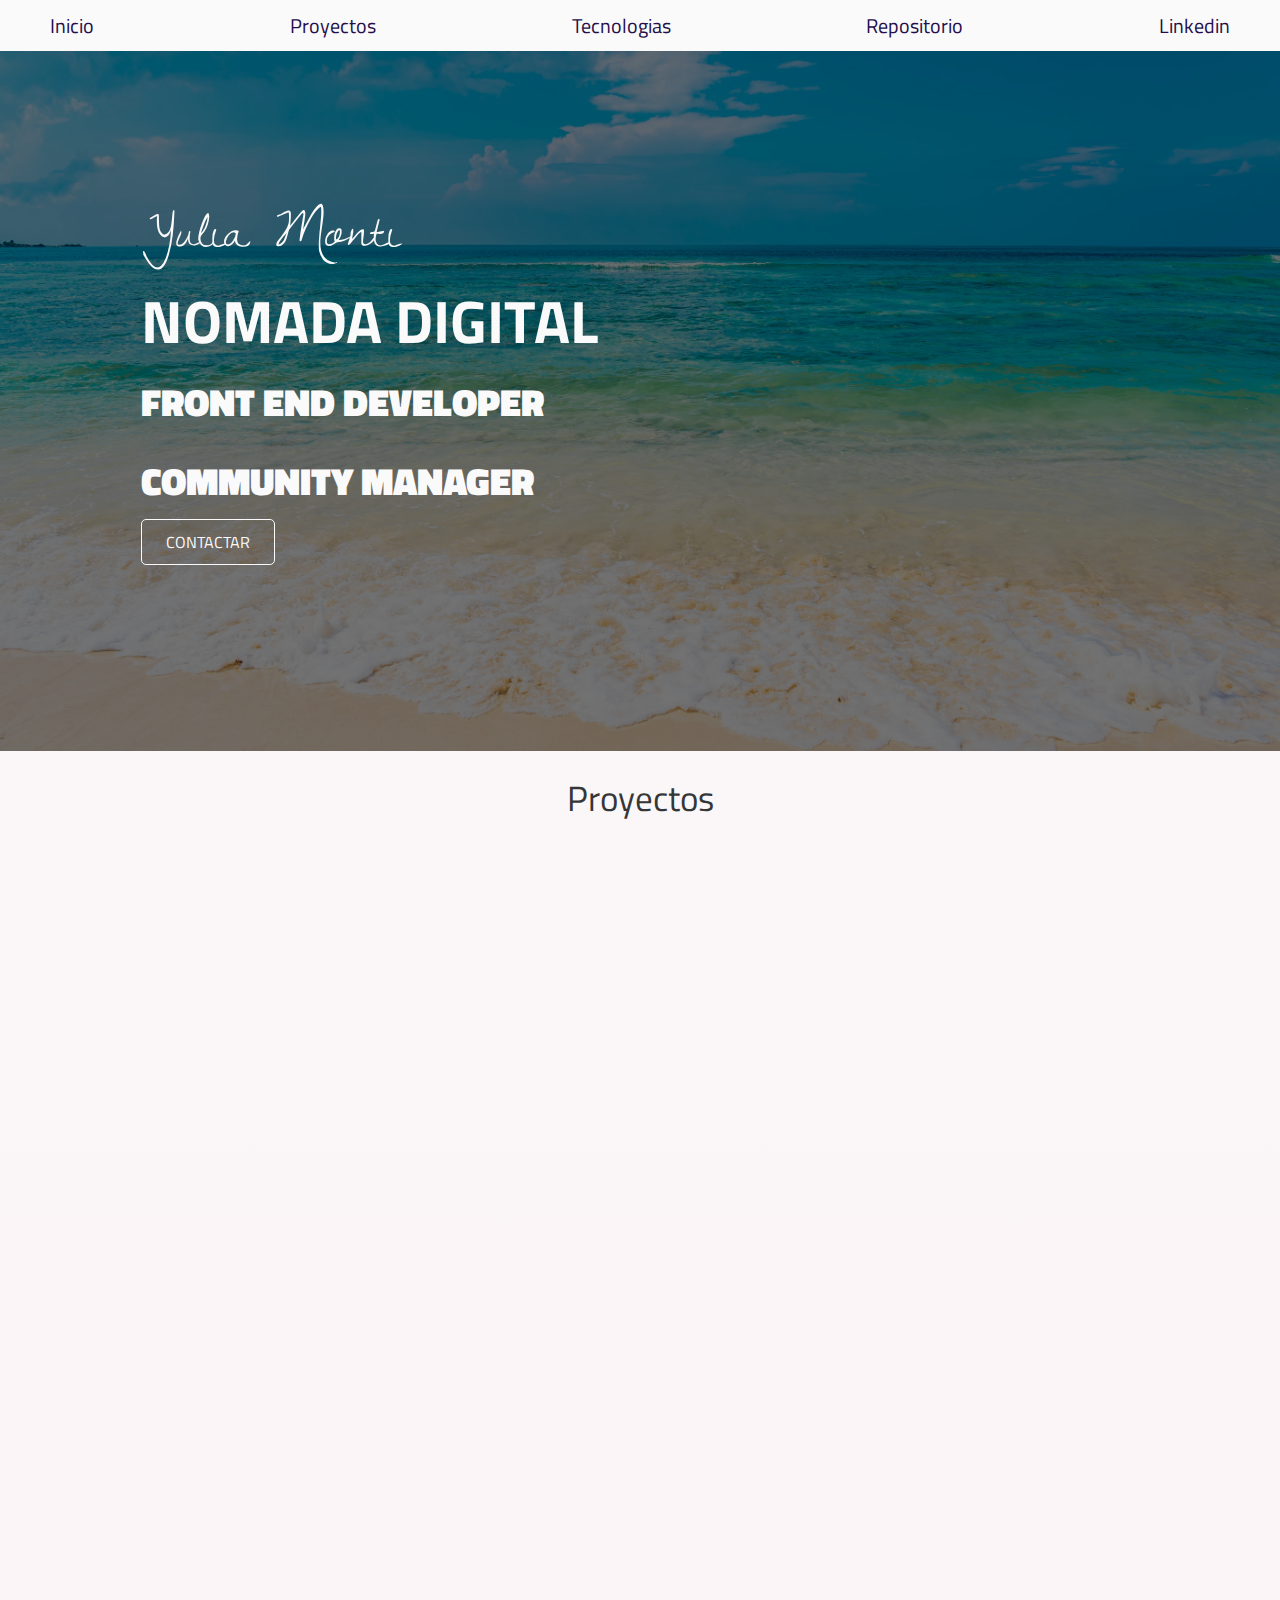
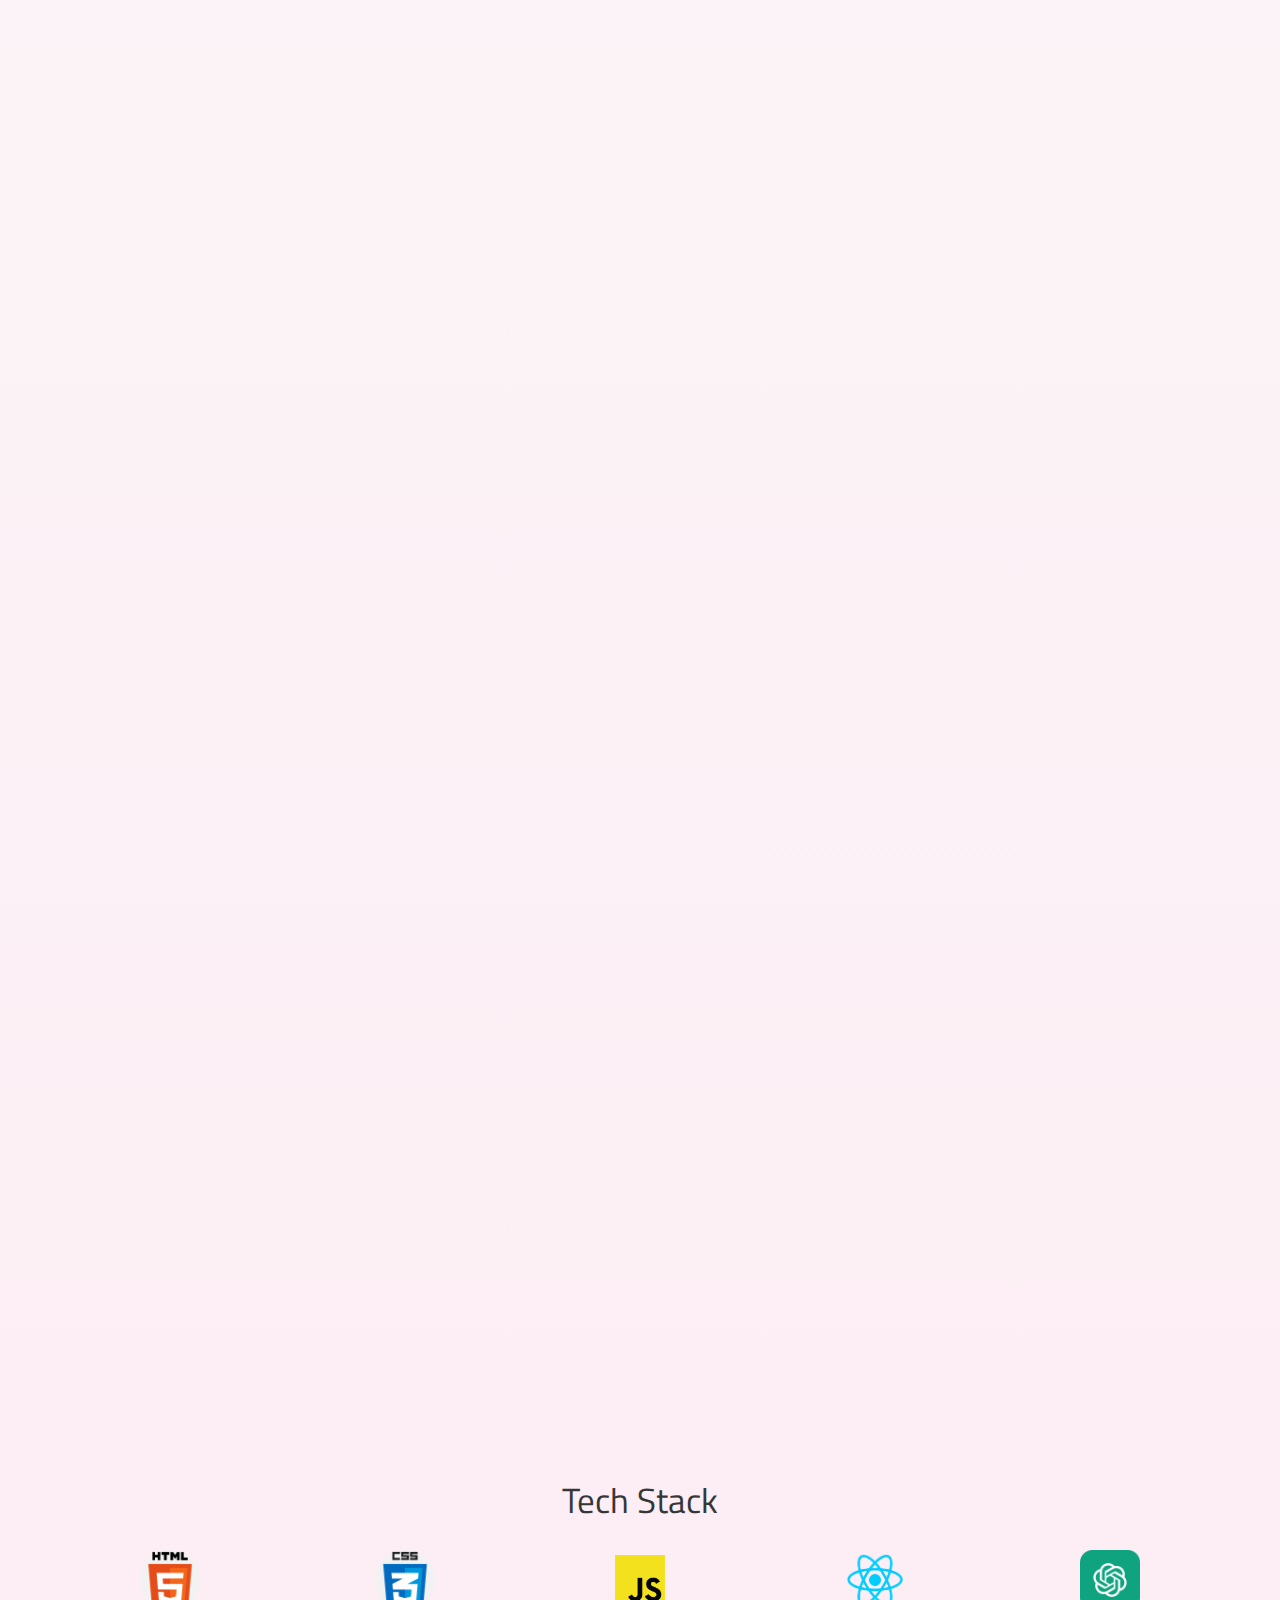
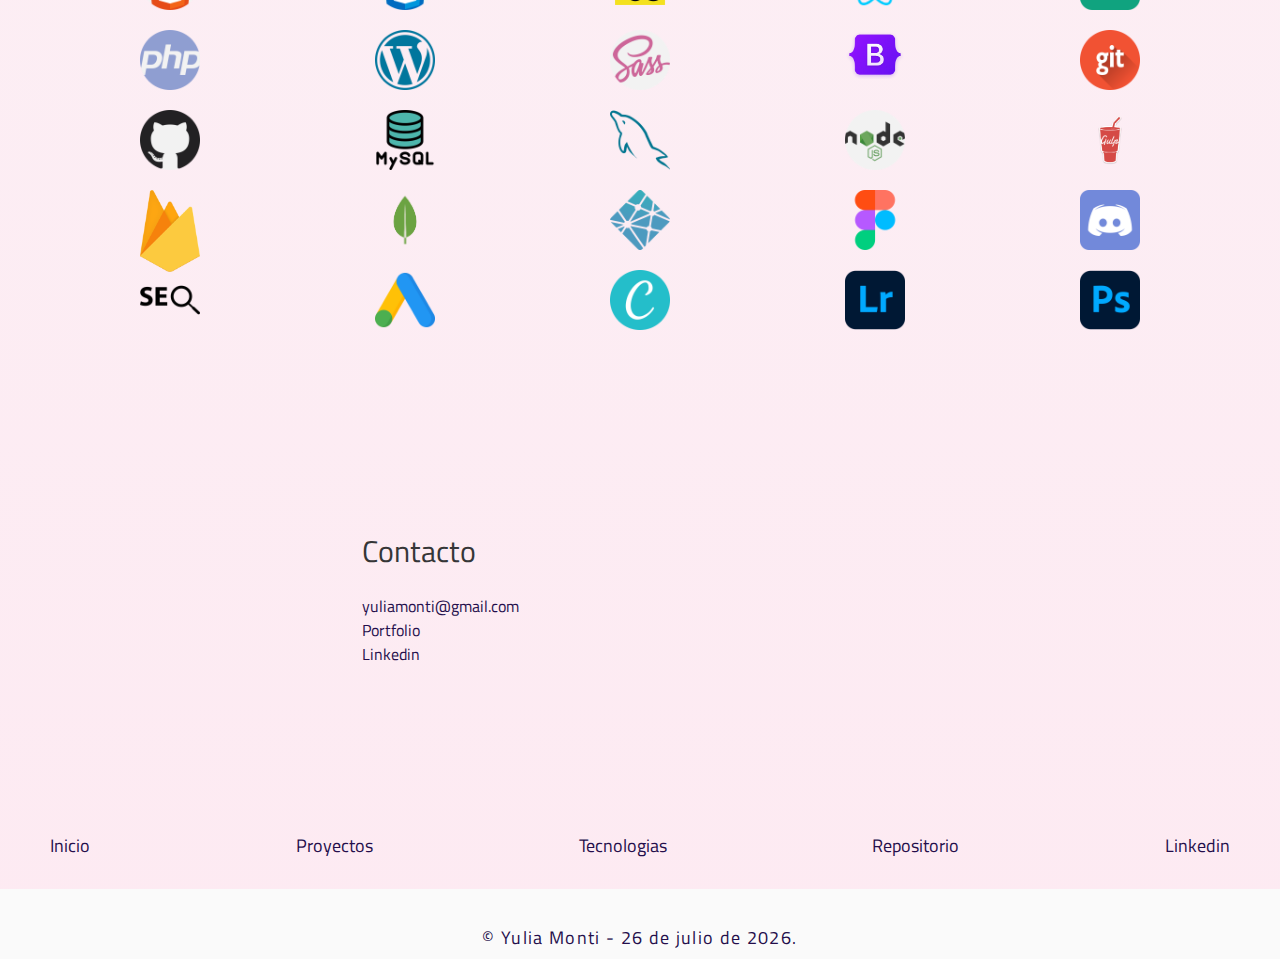
==== commit 644e525e: "actualizando" ====
--- a/index.html
+++ b/index.html
@@ -40,16 +40,16 @@
         <div class="contenido-hero">
             <div class="w-sm-100">
                 <h1 class="titulo-yulia"> Yulia Monti
-                    <br><span class="titulo contenedor"> Web Developer</span>
+                    <br><span class="titulo contenedor"> Nomada Digital</span>
                 </h1>
-                <h2> Front End</h2>
+                <h2> Front End Developer</h2>
+                <h2> Community Manager</h2>
                 <a href="http://www.linkedin.com/in/yuliamonti" class="boton" target="_blank"> Contactar </a>
             </div>
-
-            <div>
+            <!--   <div>
                 <a href="./html/sobre-mi.html"> <img src="imagenes/yuAstronauta.png" width="400"
                         alt="Astronauta con la cara de Yulia, link sobre-mi" class="astronauta"></a>
-            </div>
+            </div> -->
         </div>
     </section>
 
@@ -58,9 +58,18 @@
             <h3>Proyectos</h3>
             <div id="proyectos">
 
-
+                <section data-aos="fade-up" class="proyecto contenedor fd-r w-sm-100">
+                    <div class="contenedor descripcionProyecto">
+                        <h4>Mindo, Ecuador</h4>
+                        <p>Web Site sobre Mindo, Ecuador</p>
+                        <p>Sitio Web con información para ayudar a los turistas que quieren conocer Mindo utilizando
+                            Html, Css y Js.</p>
+                    </div>
+                    <a href="https://mindo-ecuador.netlify.app/" target="_blank">
+                        <img class="img-proyecto-sm" src="imagenes/mindo-web.png" width="500"
+                            alt="Landing pages Mindo, Ecuador"></a>
+                </section>
                 <section data-aos="fade-up" class="proyecto contenedor w-sm-100">
-
                     <a href="https://imperfecta-cosmetica-natural.netlify.app/" target="_blank">
                         <img class="img-proyecto-sm" src="imagenes/cap-imperfecta-png.png" width="500"
                             alt="Imperfecta Cosmética Natural">
@@ -145,6 +154,7 @@
             <img src="imagenes/css.png" width="60" alt="Logotipo de CSS">
             <img src="imagenes/javascript.png" width="60" alt="Logotipo de JavaScript">
             <img src="imagenes/react.png" width="60" alt="Logotipo de React Js">
+            <img src="imagenes/chatgpt-icon.png" width="60" alt="Logotipo de Chat GPT">
             <img src="imagenes/php.png" width="60" alt="Logotipo de PHP">
             <img src="imagenes/wordpress.png" width="60" alt="Logotipo de WordPress">
             <img src="imagenes/sass.png" width="60" alt="Logotipo de Sass">
@@ -170,16 +180,17 @@
 
     <section id="mas">
         <div class="mas contenedor w-sm-100">
-            <div class="contenedor descripcion-sobre-mi w-sm-100">
-                <h4 data-aos="fade-left"> ¿Querés saber más sobre mi?</h4>
-                <a href="./html/sobre-mi.html" class="boton-sobre-mi"> Click Aquí </a>
-                <h4 data-aos="fade-left"> O contactame</h4>
-                <a href="http://www.linkedin.com/in/yuliamonti" class="boton-sobre-mi" target="_blank"> Click Aquí </a>
+            <div class="contenedor descripcion-sobre-mi">
+                <h4> Contacto</h4>
+                <b><a class="a-color" href="mailto:yuliamonti@gmail.com" target="_blank"> yuliamonti@gmail.com </a></b>
+                <br><b><a class="a-color" href="https://yuliamonti.github.io/yuliamonti/" target="_blank"> Portfolio
+                    </a></b>
+                <br><b><a class="a-color" href="https://www.linkedin.com/in/yuliamonti" target="_blank">
+                        Linkedin</a></b>
             </div>
 
             <div>
-                <a href="./html/sobre-mi.html"> <img data-aos="zoom-in"
-                        src="imagenes/yuAstronauta-abstract-removebg.png"
+                <a href="./html/sobre-mi.html"> <img data-aos="zoom-in" src="imagenes/yuAstronauta.png"
                         alt="Ilustración de astronauta con la cara de Yulia" width="400"
                         class="astronauta-saber-mas"></a>
             </div>
@@ -195,8 +206,8 @@
             <a href="https://www.linkedin.com/in/yuliamonti/" target="_blank"> Linkedin </a>
         </nav>
     </div>
-    <footer class="footer">
-        <p> &copy; Yulia Monti 2022 </p>
+    <footer class="footer" id="footer">
+        <p> &copy; Yulia Monti - <span id="fecha"></span>.</p>
     </footer>
 
     <script src="js/app.js"></script>
--- a/css/styles.css
+++ b/css/styles.css
@@ -7,6 +7,7 @@
     --grisclaro: #fafafa;
     --rosaclaro: #fdeaf2;
 }
+
 *,
 *:before,
 *:after {
@@ -14,33 +15,45 @@
     Margin: 0;
     Padding: 0;
 }
+
 html {
     font-size: 62.5%;
     box-sizing: border-box;
     scroll-behavior: smooth;
 }
+
 .hero,
 .proyectos,
 .mas {
     scroll-snap-align: center;
     scroll-snap-stop: always;
 }
+
 body {
     font-size: 16px;
     font-family: 'Titillium Web', sans-serif;
     background-image: linear-gradient(to top, var(--rosaclaro) 0%, var(--grisclaro) 100%);
 }
+
 /*Utilidades.....................*/
 .w-sm-100 {
     width: 100%;
 }
+
 .contenedor {
     max-width: 120rem;
     margin: 0 auto;
 }
+
 a {
     text-decoration: none;
 }
+
+.a-color {
+    color: #240e4b;
+    font-weight: 400;
+}
+
 .sombra {
     box-shadow: 0px 5px 15px 0px rgba(20, 20, 20, 0.39);
     background-color: var(--grisclaro);
@@ -60,23 +73,19 @@
     text-align: center;
     border: 1.5px solid var(--grisclaro);
 }
+
 @media (max-width: 320px) {
     .boton {
         padding: 1rem 2rem;
         border: none;
     }
 }
+
 .boton-sobre-mi {
-    color: var(--grisclaro);
-    background-color: var(--violeta);
-    padding: 1rem 2.4rem;
-    margin-left: min(5rem, 1vw);
-    text-transform: uppercase;
-    font-weight: 600;
-    border-radius: 5rem;
-    width: 80%;
-    text-align: center;
-}
+    color: #353637;
+    border: 1.5px solid var(--gris);
+}
+
 .boton-sm {
     color: var(--grisclaro);
     text-transform: uppercase;
@@ -90,10 +99,11 @@
     font-weight: bolder;
     background-color: rgb(0 0 0 /20%);
 }
-.boton-sobre-mi:hover {
+
+.boton-sobre-mi:hover,
+.a-color:hover {
     cursor: pointer;
     font-weight: bolder;
-    background-color: #240e4bbb;
 }
 
 /*tamaños de fuente.................*/
@@ -102,27 +112,32 @@
     margin-left: min(5rem, 1vw);
     font-weight: lighter;
 }
+
 h1 span {
     font-size: clamp(2.4rem, 5vw, 6rem);
     font-weight: bold;
     text-transform: uppercase;
 }
+
 h2 {
-    font-size: clamp(1.8rem, 5vw, 4rem);
+    font-size: clamp(1.8rem, 3vw, 4rem);
     font-weight: 800;
     text-transform: uppercase;
     margin-left: min(5rem, 1vw);
     margin-bottom: 2rem;
 }
+
 h3 {
     font-size: clamp(2.2rem, 5vw, 3.5rem);
     font-weight: 400;
 }
+
 h4 {
     font-size: clamp(2rem, 5vw, 3rem);
     font-weight: 400;
     margin: 2rem auto;
 }
+
 p {
     font-size: clamp(1.4rem, 5vw, 1.8rem);
     font-weight: 400;
@@ -142,6 +157,7 @@
     flex-direction: row;
     justify-content: space-between;
 }
+
 @media (max-width: 768px) {
     .navegacion-principal {
         flex-direction: column;
@@ -152,24 +168,29 @@
         transition: visibility .3s ease-in-out, opacity .5s linear, height .5s linear;
     }
 }
+
 .navegacion-principal a {
     color: var(--violeta);
     text-decoration: none;
     font-size: 2rem;
     padding: 1rem;
 }
+
 .navegacion-principal a:hover {
     font-weight: 600;
-    background-color: #240e4b38;
-}
+    background-color: #f590b24a;
+}
+
 @media (min-width: 769px) {
     .mobile-menu {
         display: none;
     }
 }
+
 .mobile-menu img {
     width: 4rem;
 }
+
 .mostrar {
     visibility: visible;
     opacity: 1;
@@ -178,44 +199,43 @@
 
 /*Hero.............................*/
 .hero {
-    background-image: url(../imagenes/background-galaxia-yulia-min.jpg);
+    background-image: url(../imagenes/mar.jpg);
     background-repeat: no-repeat;
     background-size: cover;
     background-attachment: fixed;
-    height: 90rem;
+    height: 70rem;
     color: #fafafa;
     position: relative;
     margin-bottom: 2rem;
 }
-.contenido-hero  {
+
+.contenido-hero {
     position: absolute;
-    background-color: rgb(0 0 0 /60%);
+    background-color: rgb(0 0 0 /55%);
     width: 100%;
     height: 100%;
-    display: grid;
-    grid-auto-rows: 30rem;
-    grid-template-columns: repeat(auto-fit, minmax(min(100%, 30rem), 50%));
     padding: max(10vw, 2rem);
 }
-@media (max-width: 768px) {
+
+@media (max-width: 500px) {
+    .hero {
+        height: 50rem;
+    }
+
     .contenido-hero {
-        grid-auto-rows: 25rem;
-        grid-template-columns: repeat(auto-fit, minmax(min(102%, 31rem), 51%));
-    }
-}
-@media (max-width: 500px) {
-    .contenido-hero {
-/*         grid-template-columns: repeat(auto-fit, minmax(min(102%, 31rem), 51%)); */
+        /*         grid-template-columns: repeat(auto-fit, minmax(min(102%, 31rem), 51%)); */
         padding: max(15vw, 2rem);
     }
 }
+
 @media (max-width: 185px) {
     .contenido-hero {
         grid-auto-rows: 30rem;
         padding: max(1vw, 1rem);
     }
 }
-.astronauta {
+
+/* .astronauta {
     width: max(400px, 100%);
 }
 @media (max-width: 500px) {
@@ -233,12 +253,13 @@
         width: max(150px, 100%);
     }
 } 
-
+ */
 .titulo-yulia {
     font-family: 'Dawning of a New Day', cursive;
     color: var(--grisclaro);
     animation-duration: 10s;
 }
+
 .titulo {
     font-family: 'Titillium Web', sans-serif;
 }
@@ -247,6 +268,7 @@
 #proyectos {
     min-height: 25rem;
 }
+
 .proyecto {
     display: flex;
     align-items: center;
@@ -254,11 +276,13 @@
     padding: 3rem 2rem 6rem 2rem;
     gap: 2rem;
 }
+
 .img-proyecto-sm:hover {
     box-shadow: 0px 5px 15px 0px rgba(20, 20, 20, 0.39);
     background-color: var(--grisclaro);
     border-radius: 1rem;
 }
+
 @media (max-width: 768px) {
     .proyecto {
         flex-wrap: wrap;
@@ -267,23 +291,28 @@
         padding-bottom: 3rem;
         gap: 2rem;
     }
+
     .fd-r {
         flex-direction: column-reverse;
     }
 }
+
 .proyecto img {
     margin: auto;
     border-radius: 2rem;
 }
+
 @media (min-width: 768px) {
     .proyectos {
         display: flex;
         margin: 0 auto;
     }
+
     .img-proyecto-sm {
         max-width: 100%;
     }
 }
+
 @media (max-width: 768px) {
     #proyectos {
         display: flex;
@@ -292,9 +321,11 @@
         margin: 0 auto;
         gap: 1rem;
     }
+
     .img-proyecto-sm {
         max-width: 100%;
     }
+
     .proyecto img {
         border-radius: 1rem;
     }
@@ -310,11 +341,13 @@
     justify-items: center;
     padding: min(5rem, 1vw);
 }
+
 @media (max-width: 613px) {
-    .skills{
-    grid-template-columns: repeat(auto-fill, minmax(7rem, 1fr));
-    }
-}
+    .skills {
+        grid-template-columns: repeat(auto-fill, minmax(7rem, 1fr));
+    }
+}
+
 .skills img {
     margin: 1rem;
     width: min(6rem, 30vw);
@@ -325,40 +358,22 @@
     margin-right: 1rem;
 }
 
-/*Sección Sobre mi..................*/
-.titulo-sobre-mi {
-    font-family: 'Dawning of a New Day', cursive;
-    margin: 0;
-}
-.subtitulo {
-    margin: 0;
-}
-.sobre-mi {
-    position: absolute;
-    background-color: rgb(0 0 0 /60%);
-    width: 100%;
-    height: 100%;
-    flex-direction: column;
-    align-items: flex-start;
-    justify-content: center;
-}
-.sobre-mi h3 {
-    color: var(--grisclaro);
-    text-align: left;
-}
 
 /*Footer...............*/
 .footer {
     text-align: center;
-    color: var(--rosaclaro);
     letter-spacing: 1pt;
     margin-top: 2rem;
-    padding: 1rem;
-    background-color: var(--violeta);
-}
+    padding: 3.5rem;
+    background-color: #fafafa;
+    color: #240e4b;
+    height: 4rem;
+}
+
 .sm {
-margin: 0;
-}
+    margin: 0;
+}
+
 .menuFooter {
     flex-direction: row;
     justify-content: space-between;
@@ -366,6 +381,7 @@
     flex-direction: row;
     justify-content: space-between;
 }
+
 .menuFooter a {
     color: var(--violeta);
     font-weight: 500;
@@ -373,9 +389,11 @@
     padding: 1rem;
     max-height: 7vh;
 }
+
 .menuFooter a:hover {
     font-weight: 600;
 }
+
 @media (max-width: 768px) {
     .menuFooter {
         display: flex;
@@ -383,41 +401,37 @@
         align-items: center;
     }
 }
+
 /*Página sobre mi........................*/
-.hero-sm {
-    background-image: url(../imagenes/background-galaxia-yulia-min.jpg);
-    background-size: cover;
-    height: 110rem;
-    color: #fafafa;
-    position: relative;
-    margin-bottom: 2rem;
-}
-
 #mas {
     margin: 0 auto;
-    width: auto;  
-}
+    width: auto;
+}
+
 .mas {
     display: flex;
     align-items: center;
     margin: 0 auto;
     padding: clamp(0em, 4vw, 2em);
 }
+
 @media (max-width: 768px) {
     .mas {
         flex-direction: column;
         text-align: center;
     }
 }
+
 .descripcion-sobre-mi h4 {
     text-align: left;
-    margin-left: 1rem;
-}
+}
+
 @media (max-width: 768px) {
     .descripcion-sobre-mi h4 {
         text-align: center;
     }
 }
+
 .menuSM {
     margin: 1rem;
     color: var(--violeta);
@@ -426,8 +440,9 @@
     display: flex;
     justify-content: center;
 }
+
 .menuSM a:hover {
     color: #353637;
     font-weight: 600;
     background-color: var(--rosaclaro);
-}
+}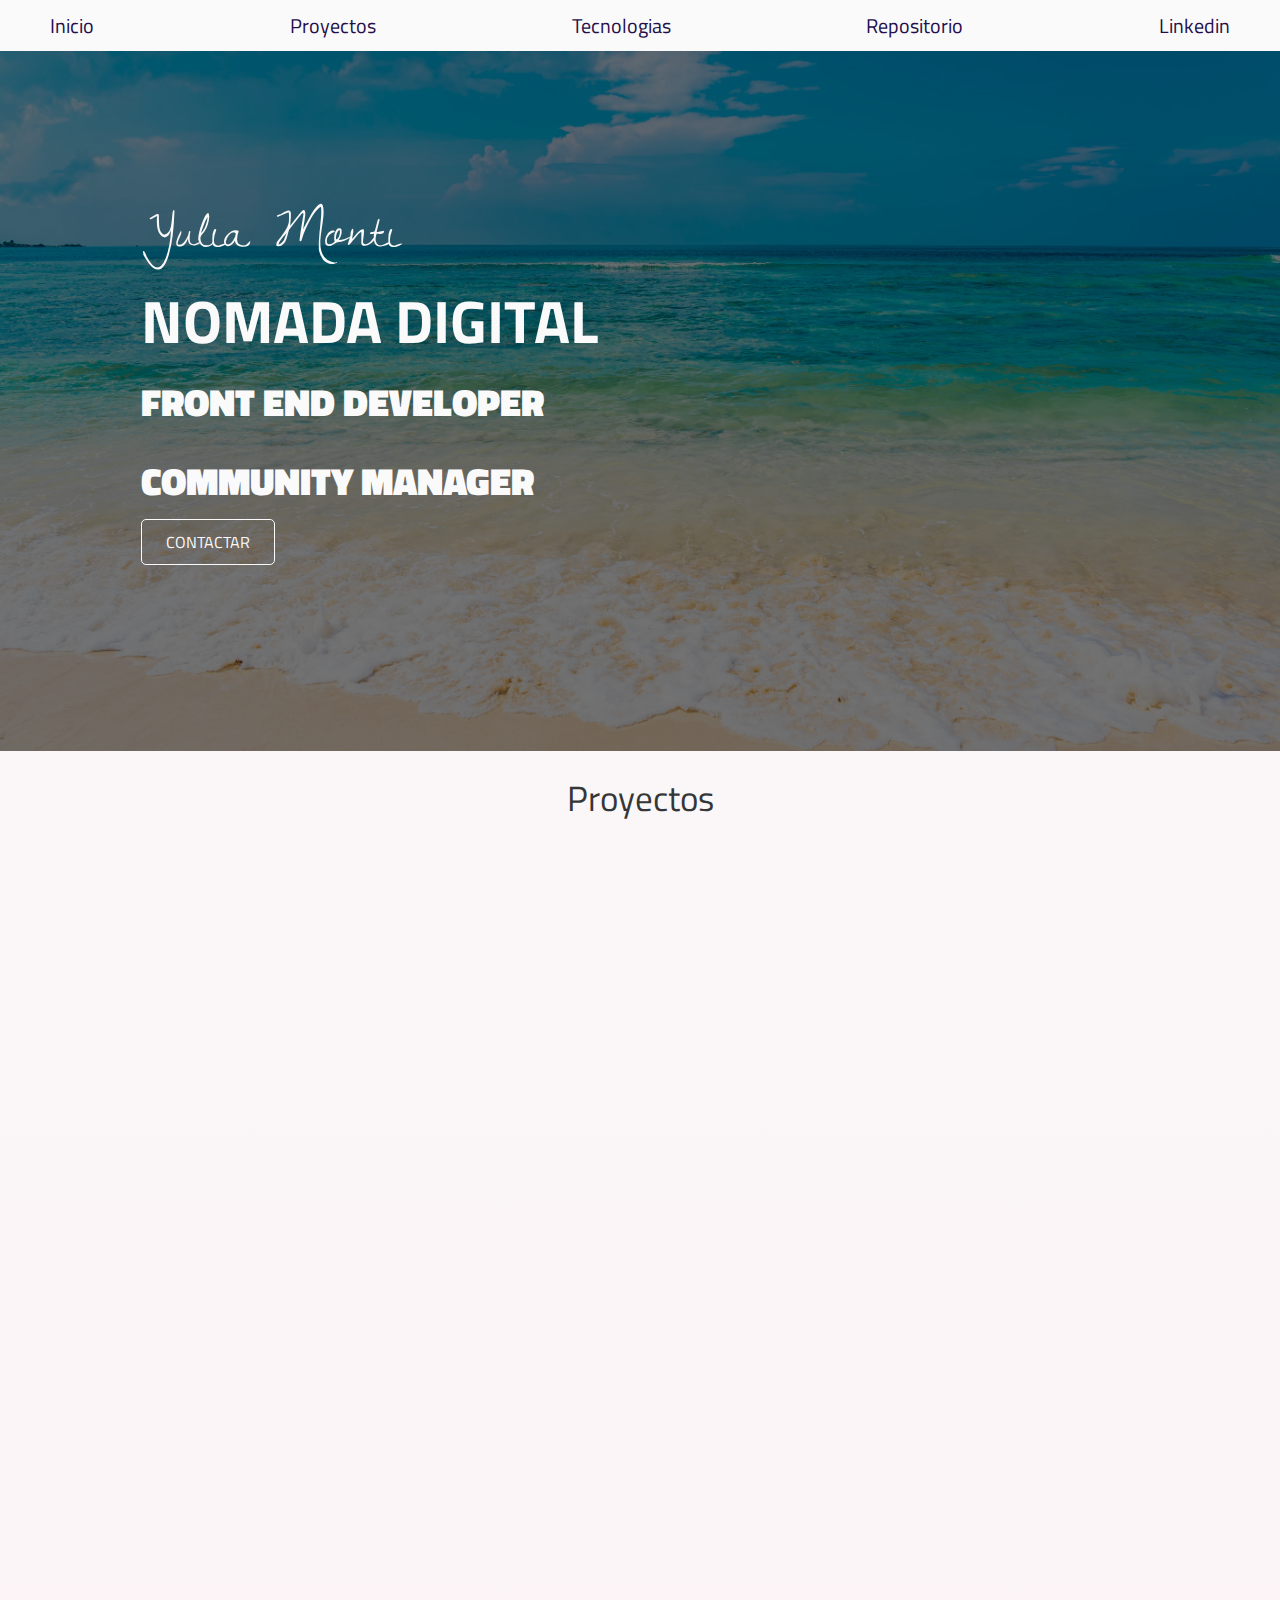
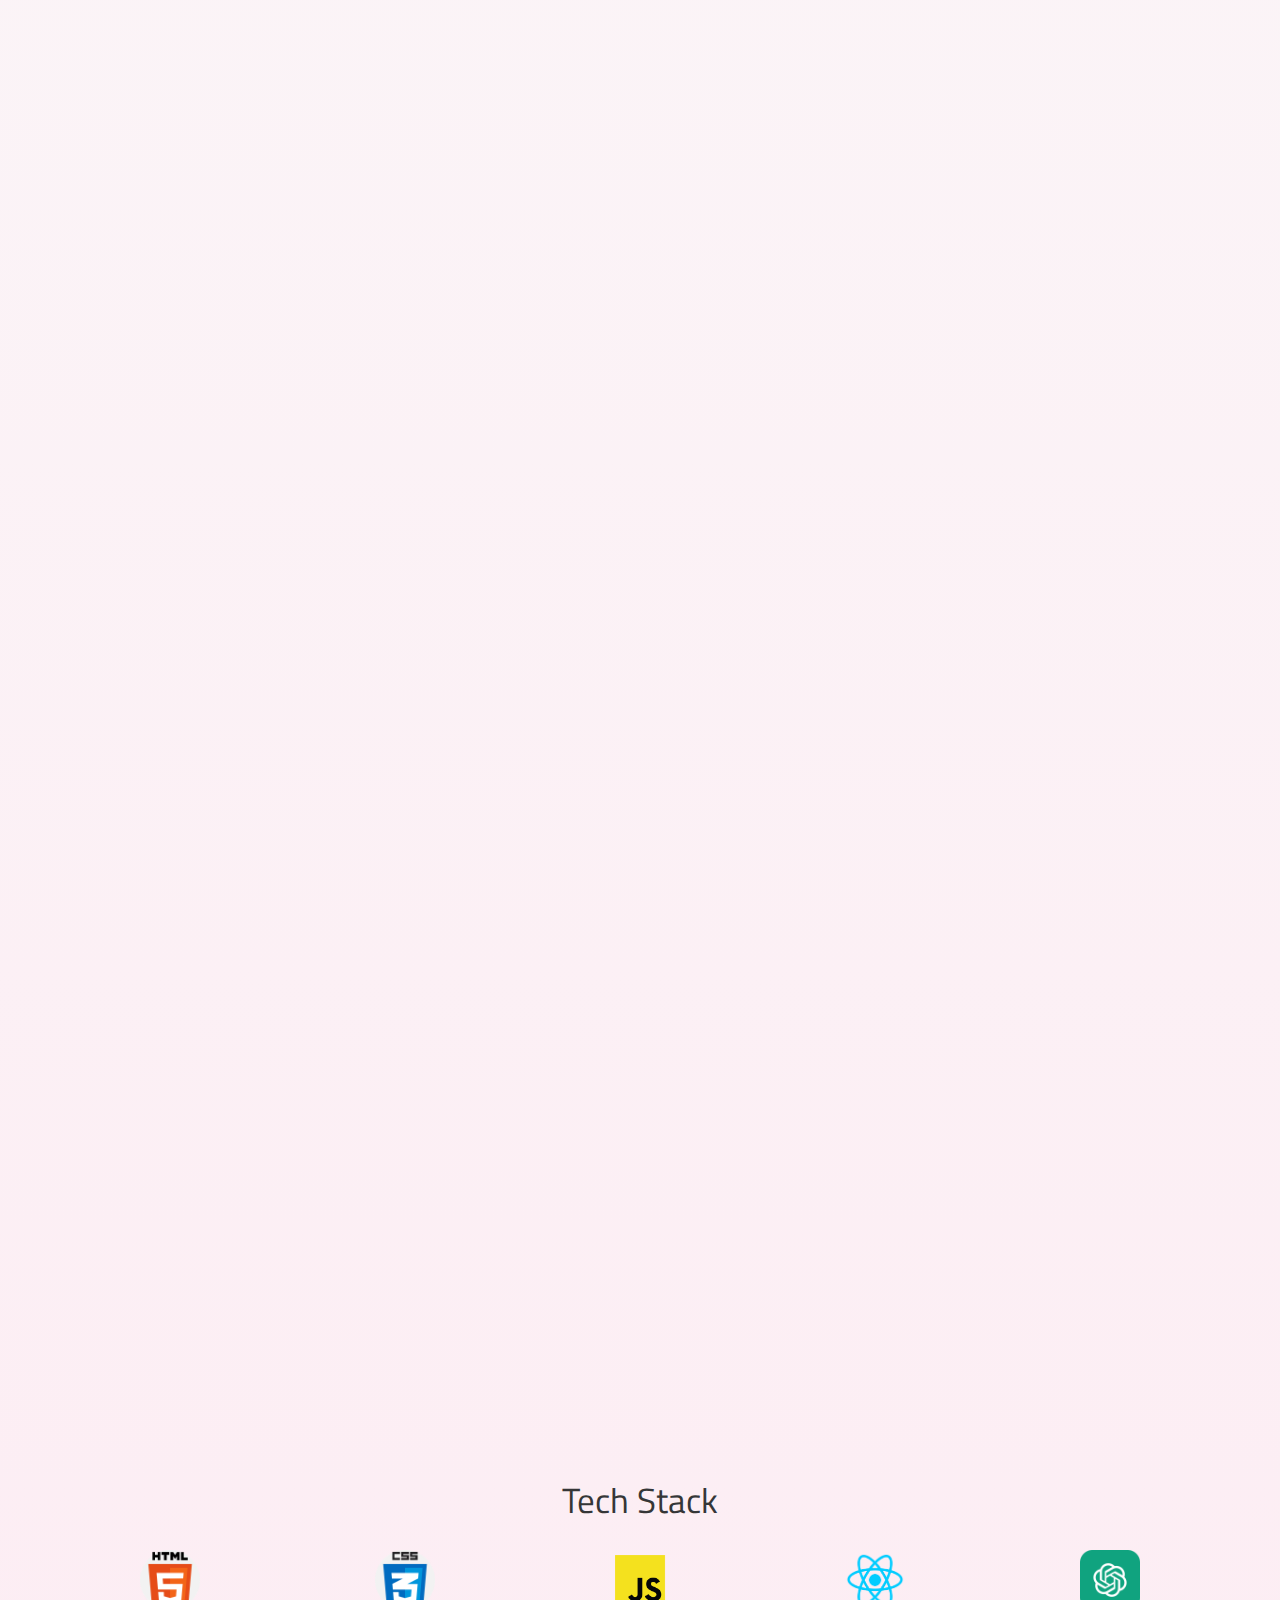
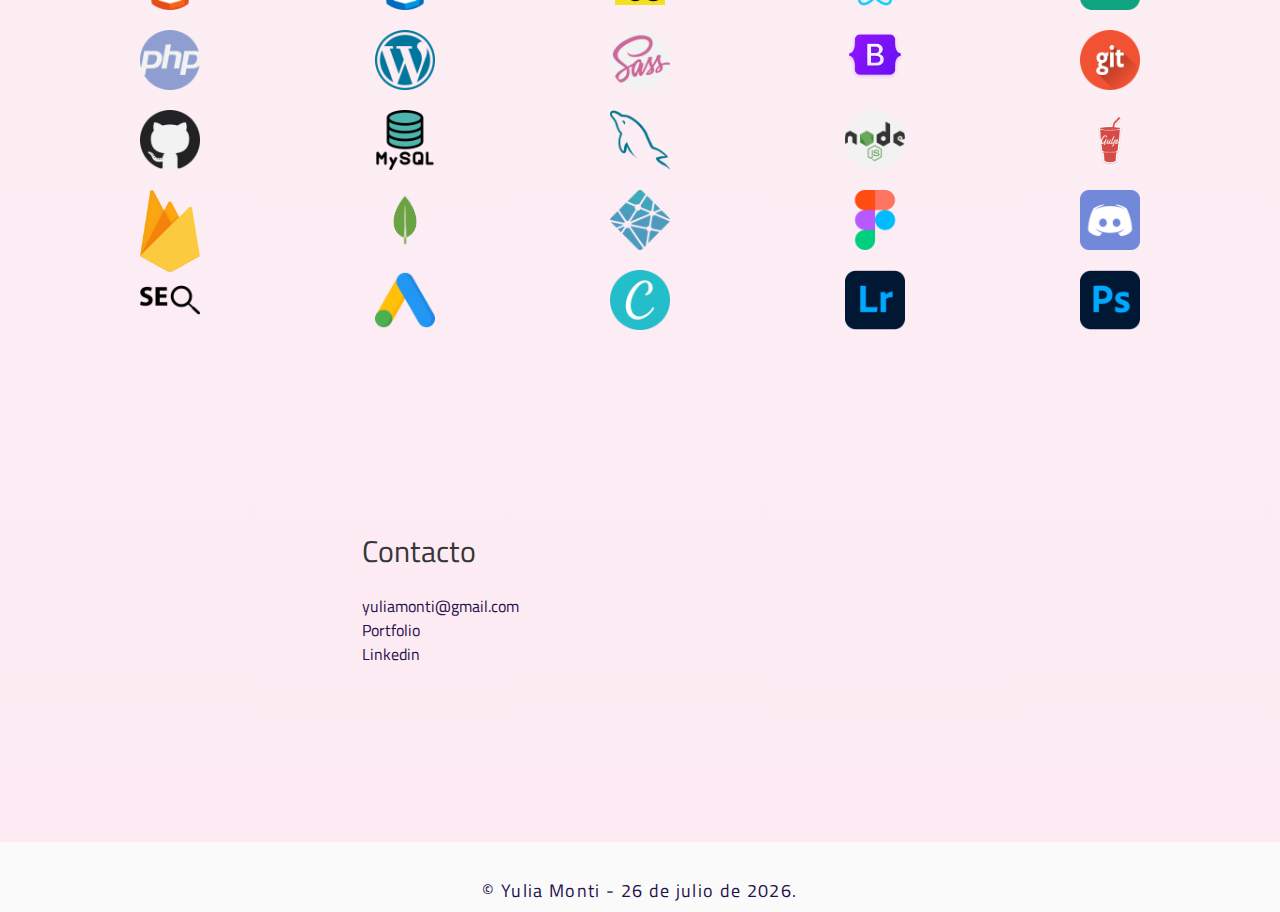
==== commit 0eab46af: "modificando" ====
--- a/index.html
+++ b/index.html
@@ -1,65 +1,47 @@
 <!DOCTYPE html>
 <html lang="en">
-
 <head>
     <meta charset="UTF-8">
     <meta http-equiv="X-UA-Compatible" content="IE=edge">
     <meta name="viewport" content="width=device-width, initial-scale=1.0">
     <meta name="description" content="Portfolio de Yulia Monti, Diseñadora y Desarrolladora Web Front End">
-    <meta name="keywords"
-        content="desarrollo web, developer, full stack, frontEnd, backend, react, javascript, nodejs, php, wordpress, bootstrap, git, github, mysql, firebase, figma, developer web, developer website, developer web full stack, developer web junior, developer web portfolio">
+    <meta name="keywords" content="desarrollo web, developer, full stack, frontEnd, backend, react, javascript, nodejs, php, wordpress, bootstrap, git, github, mysql, firebase, figma, developer web, developer website, developer web full stack, developer web junior, developer web portfolio">
     <title>Yulia Monti</title>
-    <link rel="icon" href="imagenes/yuAstronauta.png" width="300" />
+    <link rel="icon" href="imagenes/yuAstronauta.png" width="300">
     <link rel="preconnect" href="https://fonts.googleapis.com">
     <link rel="preconnect" href="https://fonts.gstatic.com" crossorigin>
-    <link
-        href="https://fonts.googleapis.com/css2?family=Dawning+of+a+New+Day&family=Fredoka:wght@300;500&family=Titillium+Web:ital,wght@0,200;0,300;0,400;0,600;0,700;1,200;1,300;1,400;1,600&display=swap"
-        rel="stylesheet">
+    <link href="https://fonts.googleapis.com/css2?family=Dawning+of+a+New+Day&family=Fredoka:wght@300;500&family=Titillium+Web:ital,wght@0,200;0,300;0,400;0,600;0,700;1,200;1,300;1,400;1,600&display=swap" rel="stylesheet">
     <link href="https://unpkg.com/aos@2.3.1/dist/aos.css" rel="stylesheet">
     <link href="css/styles.css" rel="stylesheet">
 </head>
-
 <body>
     <header>
         <div class="mobile-menu">
             <img src="imagenes/menu-gris.png" alt="menu responsive">
         </div>
-
-        <div>
-            <nav class="navegacion-principal flex contenedor">
-                <a href="./index.html">Inicio</a>
-                <a href="#proyectos">Proyectos</a>
-                <a href="#estudios"> Tecnologias </a>
-                <a href="https://github.com/yuliamonti" target="_blank"> Repositorio </a>
-                <a href="https://www.linkedin.com/in/yuliamonti/" target="_blank"> Linkedin </a>
-            </nav>
-        </div>
+        <nav class="navegacion-principal flex contenedor">
+            <a href="./index.html">Inicio</a>
+            <a href="#proyectos">Proyectos</a>
+            <a href="#estudios">Tecnologias</a>
+            <a href="https://github.com/yuliamonti" target="_blank">Repositorio</a>
+            <a href="https://www.linkedin.com/in/yuliamonti/" target="_blank">Linkedin</a>
+        </nav>
     </header>
-
     <section class="hero">
         <div class="contenido-hero">
-            <div class="w-sm-100">
-                <h1 class="titulo-yulia"> Yulia Monti
-                    <br><span class="titulo contenedor"> Nomada Digital</span>
-                </h1>
-                <h2> Front End Developer</h2>
-                <h2> Community Manager</h2>
-                <a href="http://www.linkedin.com/in/yuliamonti" class="boton" target="_blank"> Contactar </a>
-            </div>
-            <!--   <div>
-                <a href="./html/sobre-mi.html"> <img src="imagenes/yuAstronauta.png" width="400"
-                        alt="Astronauta con la cara de Yulia, link sobre-mi" class="astronauta"></a>
-            </div> -->
+            <h1 class="titulo-yulia">Yulia Monti<br><span class="titulo contenedor">Nomada Digital</span></h1>
+            <h2>Front End Developer</h2>
+            <h2>Community Manager</h2>
+            <a href="http://www.linkedin.com/in/yuliamonti" class="boton" target="_blank">Contactar</a>
         </div>
     </section>
-
     <main>
         <section>
             <h3>Proyectos</h3>
             <div id="proyectos">
 
                 <section data-aos="fade-up" class="proyecto contenedor fd-r w-sm-100">
-                    <div class="contenedor descripcionProyecto">
+                    <div class="contenedor ">
                         <h4>Mindo, Ecuador</h4>
                         <p>Web Site sobre Mindo, Ecuador</p>
                         <p>Sitio Web con información para ayudar a los turistas que quieren conocer Mindo utilizando
@@ -69,12 +51,13 @@
                         <img class="img-proyecto-sm" src="imagenes/mindo-web.png" width="500"
                             alt="Landing pages Mindo, Ecuador"></a>
                 </section>
+
                 <section data-aos="fade-up" class="proyecto contenedor w-sm-100">
                     <a href="https://imperfecta-cosmetica-natural.netlify.app/" target="_blank">
                         <img class="img-proyecto-sm" src="imagenes/cap-imperfecta-png.png" width="500"
                             alt="Imperfecta Cosmética Natural">
                     </a>
-                    <div class="contenedor descripcionProyecto">
+                    <div class="contenedor ">
                         <h4>E-commerce con React </h4>
                         <p>Primer App E-commerce utilizando React Js y Firebase como Base de Datos.</p>
                         <p>Tecnologías utilizadas: React js, Node js, Firebase, Bootstrap, React Router Dom.</p>
@@ -82,7 +65,7 @@
                 </section>
 
                 <section data-aos="fade-up" class="proyecto contenedor fd-r w-sm-100">
-                    <div class="contenedor descripcionProyecto">
+                    <div class="contenedor ">
                         <h4>M.Belén Basso, Kinesióloga</h4>
                         <p>Landing Pages Licenciada en Kinesiología y Fisiatría</p>
                         <p>Landing Pages realizada para M. Belén Basso Licenciada en Kinesiología y Fisiatría utilizando
@@ -98,7 +81,7 @@
                         <img class="img-proyecto-sm" src="imagenes/gif-app-img.png" width="500"
                             alt="App buscadora de gifs"></a>
 
-                    <div class="contenedor descripcionProyecto">
+                    <div class="contenedor">
                         <h4>Gif App</h4>
                         <p>App con buscador de Gifs</p>
                         <p>Desde el buscador podes elegir el Gif de la categoría que mas te guste. <br>
@@ -107,7 +90,7 @@
                 </section>
 
                 <section data-aos="fade-up" class="proyecto fd-r contenedor  w-sm-100">
-                    <div class="contenedor descripcionProyecto">
+                    <div class="contenedor">
                         <h4>La Web de Skay Beilinson </h4>
                         <p>Página no oficial de Skay y los Fakires, banda de Rock Argentino.</p>
                         <p>Tecnología utilizada: Html, Sass y Gulp.</p>
@@ -132,7 +115,7 @@
                 </section>
 
                 <section data-aos="fade-up" class="proyecto fd-r contenedor  w-sm-100">
-                    <div class="contenedor descripcionProyecto">
+                    <div class="contenedor ">
                         <h4>Brok Electrónica</h4>
                         <p>Servicio Técnico Oficial de Samsung y Sony, Rosario, Santa Fé, Argetina.</p>
                         <p>Tecnología utilizada: WordPress.</p>
@@ -146,9 +129,8 @@
             </div>
         </section>
     </main>
-
     <section>
-        <h3 id="estudios"> Tech Stack</h3>
+        <h3 id="estudios">Tech Stack</h3>
         <div class="skills contenedor w-sm-100">
             <img src="imagenes/html-5.png" width="60" alt="Logotipo de HTML 5">
             <img src="imagenes/css.png" width="60" alt="Logotipo de CSS">
@@ -177,42 +159,24 @@
             <img src="imagenes/photoshop.png" width="60" alt="Logotipo de Lightroom">
         </div>
     </section>
-
     <section id="mas">
         <div class="mas contenedor w-sm-100">
             <div class="contenedor descripcion-sobre-mi">
-                <h4> Contacto</h4>
-                <b><a class="a-color" href="mailto:yuliamonti@gmail.com" target="_blank"> yuliamonti@gmail.com </a></b>
-                <br><b><a class="a-color" href="https://yuliamonti.github.io/yuliamonti/" target="_blank"> Portfolio
-                    </a></b>
-                <br><b><a class="a-color" href="https://www.linkedin.com/in/yuliamonti" target="_blank">
-                        Linkedin</a></b>
+                <h4>Contacto</h4>
+                <b><a class="a-color" href="mailto:yuliamonti@gmail.com" target="_blank">yuliamonti@gmail.com</a></b>
+                <br><b><a class="a-color" href="https://yuliamonti.github.io/yuliamonti/" target="_blank">Portfolio</a></b>
+                <br><b><a class="a-color" href="https://www.linkedin.com/in/yuliamonti" target="_blank">Linkedin</a></b>
             </div>
-
             <div>
-                <a href="./html/sobre-mi.html"> <img data-aos="zoom-in" src="imagenes/yuAstronauta.png"
-                        alt="Ilustración de astronauta con la cara de Yulia" width="400"
-                        class="astronauta-saber-mas"></a>
+                <a href="./html/sobre-mi.html"><img data-aos="zoom-in" src="imagenes/yuAstronauta.png" alt="Ilustración de astronauta con la cara de Yulia" width="400" class="astronauta-saber-mas"></a>
             </div>
         </div>
     </section>
-
-    <div>
-        <nav class="flex contenedor menuFooter">
-            <a href="/">Inicio</a>
-            <a href="#proyectos">Proyectos</a>
-            <a href="#estudios"> Tecnologias</a>
-            <a href="https://github.com/yuliamonti" target="_blank"> Repositorio </a>
-            <a href="https://www.linkedin.com/in/yuliamonti/" target="_blank"> Linkedin </a>
-        </nav>
-    </div>
     <footer class="footer" id="footer">
-        <p> &copy; Yulia Monti - <span id="fecha"></span>.</p>
+        <p>&copy; Yulia Monti - <span id="fecha"></span>.</p>
     </footer>
-
-    <script src="js/app.js"></script>
-    <script src="https://unpkg.com/aos@2.3.1/dist/aos.js"></script>
+    <script src="js/app.js" ></script>
+    <script src="https://unpkg.com/aos@2.3.1/dist/aos.js" ></script>
     <script> AOS.init({ duration: 2000 }); </script>
 </body>
-
-</html>+</html>
--- a/css/styles.css
+++ b/css/styles.css
@@ -12,8 +12,8 @@
 *:before,
 *:after {
     box-sizing: inherit;
-    Margin: 0;
-    Padding: 0;
+    margin: 0;
+    padding: 0;
 }
 
 html {
@@ -30,7 +30,7 @@
 }
 
 body {
-    font-size: 16px;
+    font-size: 1.6rem;
     font-family: 'Titillium Web', sans-serif;
     background-image: linear-gradient(to top, var(--rosaclaro) 0%, var(--grisclaro) 100%);
 }
@@ -50,7 +50,7 @@
 }
 
 .a-color {
-    color: #240e4b;
+    color: var(--violeta);
     font-weight: 400;
 }
 
@@ -74,30 +74,11 @@
     border: 1.5px solid var(--grisclaro);
 }
 
-@media (max-width: 320px) {
-    .boton {
-        padding: 1rem 2rem;
-        border: none;
-    }
-}
-
-.boton-sobre-mi {
-    color: #353637;
-    border: 1.5px solid var(--gris);
-}
-
-.boton-sm {
-    color: var(--grisclaro);
-    text-transform: uppercase;
-    border-radius: 4rem;
-    padding: 1rem 3rem;
-}
-
 .boton:hover,
 .boton-sm:hover {
     cursor: pointer;
     font-weight: bolder;
-    background-color: rgb(0 0 0 /20%);
+    background-color: rgba(0, 0, 0, 0.2);
 }
 
 .boton-sobre-mi:hover,
@@ -178,7 +159,7 @@
 
 .navegacion-principal a:hover {
     font-weight: 600;
-    background-color: #f590b24a;
+    background-color: rgba(245, 144, 178, 0.29);
 }
 
 @media (min-width: 769px) {
@@ -204,14 +185,14 @@
     background-size: cover;
     background-attachment: fixed;
     height: 70rem;
-    color: #fafafa;
+    color: var(--grisclaro);
     position: relative;
     margin-bottom: 2rem;
 }
 
 .contenido-hero {
     position: absolute;
-    background-color: rgb(0 0 0 /55%);
+    background-color: rgba(0, 0, 0, 0.55);
     width: 100%;
     height: 100%;
     padding: max(10vw, 2rem);
@@ -223,7 +204,6 @@
     }
 
     .contenido-hero {
-        /*         grid-template-columns: repeat(auto-fit, minmax(min(102%, 31rem), 51%)); */
         padding: max(15vw, 2rem);
     }
 }
@@ -235,25 +215,6 @@
     }
 }
 
-/* .astronauta {
-    width: max(400px, 100%);
-}
-@media (max-width: 500px) {
-    .astronauta {
-        width: max(300px, 100%);
-    }
-} 
-@media (max-width: 333px) {
-    .astronauta {
-        width: max(250px, 100%);
-    }
-} 
-@media (max-width: 235px) {
-    .astronauta {
-        width: max(150px, 100%);
-    }
-} 
- */
 .titulo-yulia {
     font-family: 'Dawning of a New Day', cursive;
     color: var(--grisclaro);
@@ -358,15 +319,14 @@
     margin-right: 1rem;
 }
 
-
 /*Footer...............*/
 .footer {
     text-align: center;
     letter-spacing: 1pt;
     margin-top: 2rem;
     padding: 3.5rem;
-    background-color: #fafafa;
-    color: #240e4b;
+    background-color: var(--grisclaro);
+    color: var(--violeta);
     height: 4rem;
 }
 
@@ -375,10 +335,7 @@
 }
 
 .menuFooter {
-    flex-direction: row;
-    justify-content: space-between;
     display: flex;
-    flex-direction: row;
     justify-content: space-between;
 }
 
@@ -387,7 +344,6 @@
     font-weight: 500;
     font-size: 1.8rem;
     padding: 1rem;
-    max-height: 7vh;
 }
 
 .menuFooter a:hover {
@@ -396,7 +352,6 @@
 
 @media (max-width: 768px) {
     .menuFooter {
-        display: flex;
         flex-direction: column;
         align-items: center;
     }
@@ -442,7 +397,7 @@
 }
 
 .menuSM a:hover {
-    color: #353637;
+    color: var(--gris);
     font-weight: 600;
     background-color: var(--rosaclaro);
-}+}
